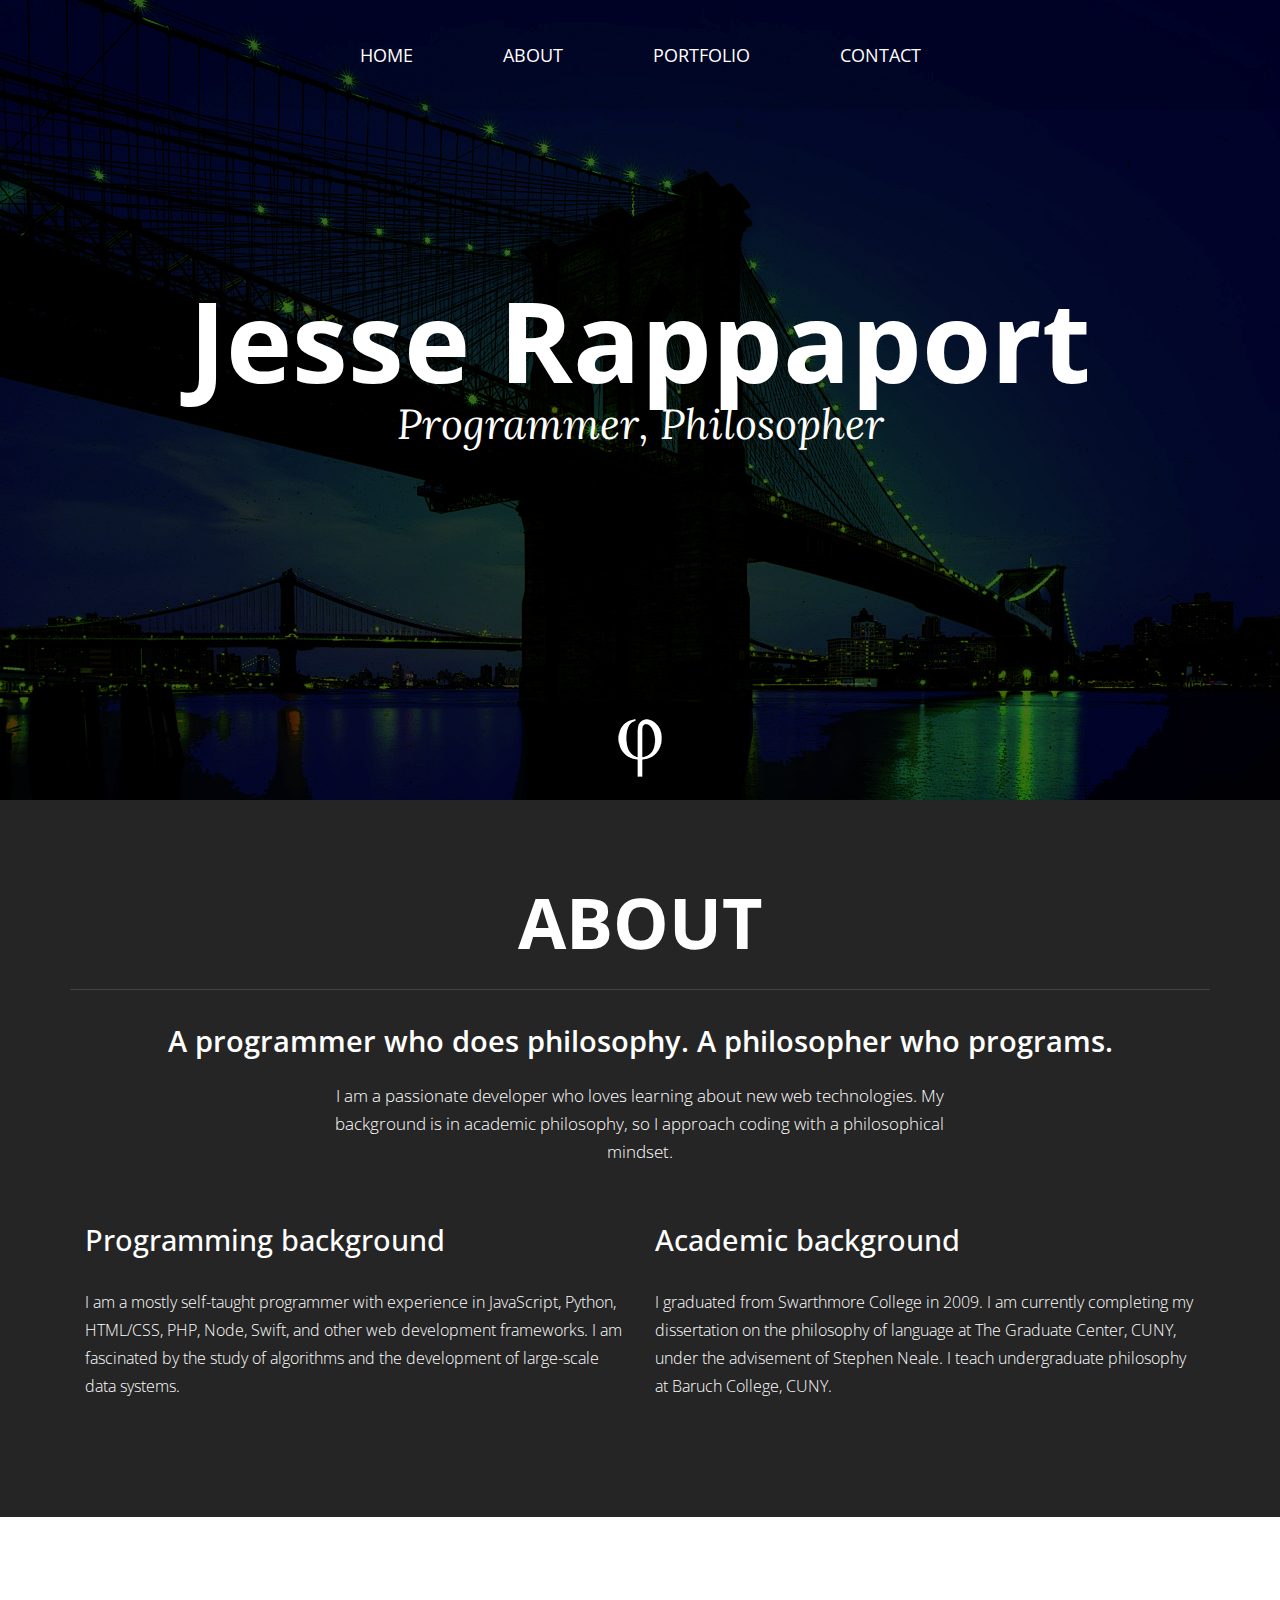
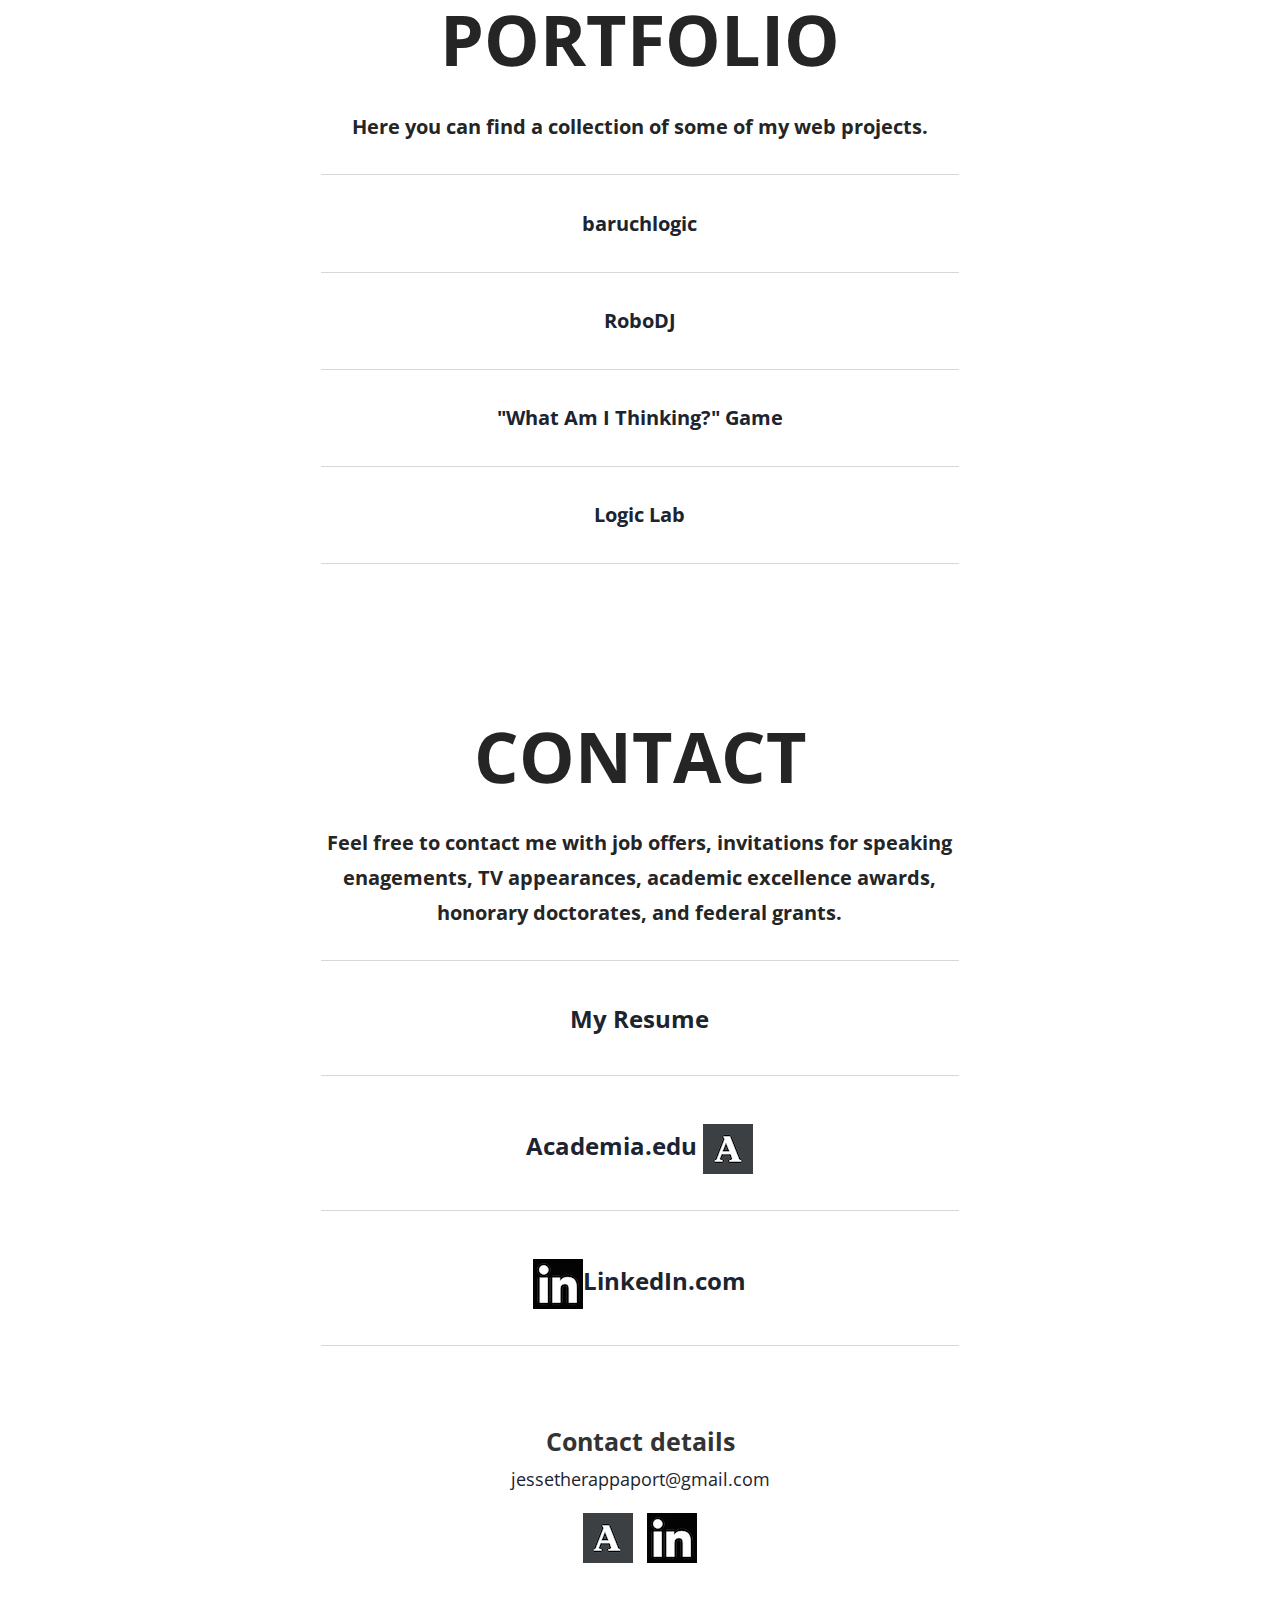
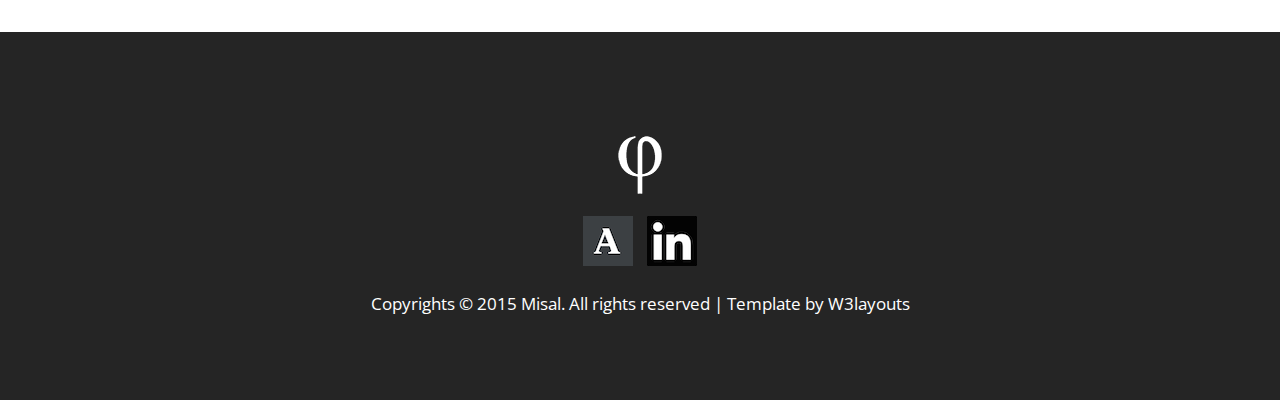
==== index.html @ 9967e6e1 "Update index.html" ====
<!--
Author: W3layouts
Author URL: http://w3layouts.com
License: Creative Commons Attribution 3.0 Unported
License URL: http://creativecommons.org/licenses/by/3.0/
-->
<!DOCTYPE html>
<html>
<head>
<title>Jesse Rappaport Home Page</title>
<link href="css/bootstrap.css" rel='stylesheet' type='text/css'/>
<link href="css/style.css" rel="stylesheet" type="text/css" media="all"/>
<meta name="viewport" content="width=device-width, initial-scale=1">
<meta http-equiv="Content-Type" content="text/html; charset=utf-8" />
<meta name="keywords" content="Misal Responsive web template, Bootstrap Web Templates, Flat Web Templates, Andriod Compatible web template, 
Smartphone Compatible web template, free webdesigns for Nokia, Samsung, LG, SonyErricsson, Motorola web design" />
<script type="application/x-javascript"> addEventListener("load", function() { setTimeout(hideURLbar, 0); }, false); function hideURLbar(){ window.scrollTo(0,1); } </script>
<link href='//fonts.googleapis.com/css?family=Open+Sans:300italic,400italic,600italic,700italic,800italic,700,300,600,800,400' rel='stylesheet' type='text/css'>
<link href='//fonts.googleapis.com/css?family=Lora:400italic' rel='stylesheet' type='text/css'>
<script src="js/jquery.min.js"></script>
 <script src="js/responsiveslides.min.js"></script>
 <script>
    $(function () {
      $("#slider").responsiveSlides({
      	auto: true,
      	speed: 500,
        namespace: "callbacks",
        pager: true,
      });
    });
  </script>
   <script>
    $(function () {
      $("#slider1").responsiveSlides({
      	auto: true,
      	speed: 500,
        namespace: "callbacks",
        pager: true,
      });
    });
  </script>
   <script>
    $(function () {
      $("#slider2").responsiveSlides({
      	auto: true,
      	speed: 500,
        namespace: "callbacks",
        pager: true,
      });
    });
  </script>
   <script>
    $(function () {
      $("#slider3").responsiveSlides({
      	auto: true,
      	speed: 500,
        namespace: "callbacks",
        pager: true,
      });
    });
  </script>
<!--start-smoth-scrolling-->
		<script type="text/javascript" src="js/move-top.js"></script>
		<script type="text/javascript" src="js/easing.js"></script>
		<script type="text/javascript">
			jQuery(document).ready(function($) {
				$(".scroll").click(function(event){		
					event.preventDefault();
					$('html,body').animate({scrollTop:$(this.hash).offset().top},900);
				});
			});
		</script>
<!--start-smoth-scrolling-->
</head>
<body>
<!--header-->
<div id="home" class="banner">
	<div class="top-menu">
		<span class="menu"> </span> 
			<nav class="cl-effect-1" id="cl-effect-1">
				 <ul>
					<li><a class="scroll" href="#banner-top">HOME</a></li>
					<li><a class="scroll" href="#about">ABOUT</a></li>
					<li><a class="scroll" href="#portfolio">PORTFOLIO</a></li>
					<li><a class="scroll" href="#contact">CONTACT</a></li>				 
				</ul>	
			</nav>			 
	</div>	
			 <!-- script-for-menu -->
		 <script>
				$("span.menu").click(function(){
					$(".top-menu ul").slideToggle("slow" , function(){
					});
				});
		 </script>
		 <!-- script-for-menu -->	
			<div id="banner-top" class="banner-top">		  		  
				<h1>Jesse Rappaport</h1>
				<h2>Programmer, Philosopher</h2>
				<div class="logo">
				<a href="index.html"><img src="images/phi.png" class="img-responsive" alt=""/></a>
				</div>	
			</div>
</div>
<!--/header-->
<!--about-->
<div id="about" class="about">
	<div class="container">
		<div class="about-info">
				<h3>ABOUT</h3>
				<h4>A programmer who does philosophy. A philosopher who programs.</h4>
				<p>I am a passionate developer who loves learning about new web technologies. 
					My background is in academic philosophy, so I approach coding with a philosophical mindset.</p>
		 </div>
		   <div class="about-grids">
		   	<div class="col-md-6 about-grid">
		   		<h4>Programming background</h4>
		   		<p>I am a mostly self-taught programmer with experience in JavaScript, Python, HTML/CSS, PHP, Node, Swift, and other web development frameworks. 
					I am fascinated by the study of algorithms and the development of large-scale data systems.</p>
		   	</div>
		   	<div class="col-md-6 about-grid">
		   		<h4>Academic background</h4>
		   		<p>I graduated from Swarthmore College in 2009. I am currently completing my dissertation on the philosophy of language at The Graduate Center, CUNY, under the advisement of Stephen Neale. I teach undergraduate philosophy at Baruch College, CUNY.</p>
		   	</div>
		   	<div class="clearfix"> </div>
		   </div>
	</div>
</div>
<!--/about-->
<!--portfolio-->
<div id="portfolio" class="portfolio">
	<div class="container">
		<div class="portfolio-info">
				<h3>PORTFOLIO</h3>
				<p>Here you can find a collection of some of my web projects.</p>
                <p><a href="https://logic.baruchsites.com" class="hvr-bounce-to-right" target="_blank">baruchlogic</a></p>
            <p><a href="https://gentle-bastion-34562.herokuapp.com/" class="hvr-bounce-to-right" target="_blank">RoboDJ</a></p>
	<p><a href="https://safe-reaches-47992.herokuapp.com/" class="hvr-bounce-to-right" target="_blank">"What Am I Thinking?" Game</a></p>
	<p><a href="http://jesserap.github.io/Logic-Lab/" class="hvr-bounce-to-right" target="_blank">Logic Lab</a></p>
		 </div>
    </div>
</div>

<!--portfolio-->

<!--contact-->
<div id="contact" class="contact">
	<div class="container">
		<div class="contact-info">
				<h3>CONTACT</h3>
				<p>Feel free to contact me with job offers, invitations for speaking enagements, TV appearances, academic excellence awards, honorary doctorates, and federal grants.</p>
            
			<p class='pDiff'><a href='https://drive.google.com/open?id=1E-niAw2EFbFM9xFDKS0A7CYAXPVO8iQE'>My Resume</a></p>
			<p class='pDiff'><a href='https://gc-cuny.academia.edu/JesseRappaport'>Academia.edu</a> <a href="https://gc-cuny.academia.edu/JesseRappaport"><img src="images/academia-icon2.png"></a></p>
            <p class='pDiff'><a href="https://gc-cuny.academia.edu/JesseRappaport"><img src="images/linked-in-logo.png"></a><a href='https://www.linkedin.com/in/jesserappaport'>LinkedIn.com</a></p>
		 </div>

		 <div class="contact-details">
		 	<h4>Contact details</h4>
		 	<a href="mailto:jessetherappaport@gmail.com">jessetherappaport@gmail.com</a>
             <div class="footer-icons">
            <a href="https://gc-cuny.academia.edu/JesseRappaport"><span class="you"> </span></a>
            <a href="https://www.linkedin.com/in/jesserappaport"><span class="beh"> </span></a>
        </div>
		 </div>

	</div>
</div>
<!--/contact-->
<!--footer-->
<div class="footer">
	<div class="container">
		<a href="#"><img src="images/phi.png" alt=""/></a>
        <div class="footer-icons">
            <a href="https://gc-cuny.academia.edu/JesseRappaport"><span class="you"> </span></a>
            <a href="https://www.linkedin.com/in/jesserappaport
"><span class="beh"> </span></a>
        </div>
			<p>Copyrights &copy; 2015 Misal. All rights reserved | Template by <a href="http://w3layouts.com/">W3layouts</a></p>
	</div>
			<script type="text/javascript">
									$(document).ready(function() {
										/*
										var defaults = {
								  			containerID: 'toTop', // fading element id
											containerHoverID: 'toTopHover', // fading element hover id
											scrollSpeed: 1200,
											easingType: 'linear' 
								 		};
										*/
										
										$().UItoTop({ easingType: 'easeOutQuart' });
										
									});
								</script>
		<a href="#home" id="toTop" class="scroll" style="display: block;"> <span id="toTopHover" style="opacity: 1;"> </span></a>
</div>
<!--/footer-->
</body>
</html>
---- css/style.css ----
/*--
	Author: W3layouts
	Author URL: http://w3layouts.com
	License: Creative Commons Attribution 3.0 Unported
	License URL: http://creativecommons.org/licenses/by/3.0/
--*/
body{
	margin:0;
	padding:0;
	background:#fff;
	font-family: 'Open Sans', sans-serif;
 }
body a{
	transition:0.5s all;
	-webkit-transition:0.5s all;
	-moz-transition:0.5s all;
	-o-transition:0.5s all;
	-ms-transition:0.5s all;
}
.pDiff{
    font-size: x-large !important;
    margin-top: -60px !important;
}
.contact-info2 h3 {
  text-align: center;
  font-size: 5em;
  font-weight: 700;
  color: #252525;
}
.contact-info2 p {
  text-align: center;
  font-size: 1.46em;
  color: #252525;
  font-weight: 700;
  width: 56%;
  margin: 0 auto 3em;
  padding: 1.5em 0 1.5em;
  line-height: 1.7em;
  border-bottom: 1px solid#D7D7D7;
}

h1,h2,h3,h4,h5,h6{
	margin:0;			   
}	
p{
	margin:0;
}
ul{
	margin:0;
	padding:0;
}
/*--header--*/
.banner{
	background:url(../images/Brooklyn-Bridge-Background.jpg) no-repeat;
	background-size:cover;
	min-height: 800px;
}
.banner-top {
  text-align: center;
  color:#fff;
}
.banner-top h1{
  font-size: 8em;
  font-weight: 700;
  padding-top: 1.5em;
}
.banner-top h2{
  font-size: 3em;
  font-weight: 100;
  font-family: 'Lora', serif;
  font-style: italic;
  margin-bottom: 6em;
}
.top-menu {
    text-align: center;
  padding: 3em 0;
    background: rgba(0, 0, 0, 0.11);
}
.top-menu ul {
  list-style: none;
  margin: 0;
  padding: 0;
}
.top-menu ul li {
	display:inline-block;
}
.top-menu ul li a {
  color: #fff;
  margin: 0 27px;
  font-size: 1.3em;
  text-decoration:none;
}
.logo a img {
  margin: 0 auto;
}
.cl-effect-1 a::before,
.cl-effect-1 a::after {
	display: inline-block;
	opacity: 0;
	-webkit-transition: -webkit-transform 0.3s, opacity 0.2s;
	-moz-transition: -moz-transform 0.3s, opacity 0.2s;
	transition: transform 0.3s, opacity 0.2s;
}

.cl-effect-1 a::before {
	margin-right: 10px;
	content: '[';
	-webkit-transform: translateX(20px);
	-moz-transform: translateX(20px);
	transform: translateX(20px);
	color: #b59a5a;
    font-weight: 900;
}

.cl-effect-1 a::after {
	margin-left: 10px;
	content: ']';
	-webkit-transform: translateX(-20px);
	-moz-transform: translateX(-20px);
	transform: translateX(-20px);
	color: #b59a5a;
    font-weight: 900;
}

.cl-effect-1 a:hover::before,
.cl-effect-1 a:hover::after,
.cl-effect-1 a:focus::before,
.cl-effect-1 a:focus::after {
	opacity: 1;
	-webkit-transform: translateX(0px);
	-moz-transform: translateX(0px);
	transform: translateX(0px);
}
/*--/header--*/
/*--about--*/
.about {
  background: #252525;
  padding: 6em 0;
}
.about-info h3 {
  text-align: center;
  font-size: 5em;
  font-weight: 700;
  border-bottom: 1px solid#444242;
  color: #fff;
  padding-bottom: .4em;
  margin-bottom: .5em;
}
.about-info h4 {
	text-align: center;
	  font-size: 2.1em;
	color:#fff;
	font-weight:600;
}
.about-info p {
  text-align: center;
    font-size: 1.18em;
  color: #fff;
  font-weight: 200;
  width: 56%;
  margin: 0 auto;
  padding: 1.5em 0 3.5em;
  line-height: 1.7em;
}
.about-grid h4{
	text-align:left;
	color:#fff;
	  font-size: 2.1em;
}
.about-grid p{
  text-align: left;
  color: #fff;
  font-size: 1.17em;
  font-weight: 200;
  line-height: 1.7em;
  padding: 2em 0;
}
/*--/about--*/
/*--portfolio--*/
.portfolio {
  padding: 6em 0;
}
.portfolio-info h3 {
  text-align: center;
  font-size: 5em;
  font-weight: 700;
  color: #252525;
}
.portfolio-info p {
  text-align: center;
  font-size: 1.46em;
  color: #252525;
  font-weight: 700;
  width: 56%;
  margin: 0 auto;
  padding: 1.5em 0 1.5em;
  line-height: 1.7em;
  border-bottom: 1px solid#D7D7D7;
}
/*--- Responsive Tabs ---*/
/******** SAP ************/
.statistics {
  background: #ffffff;
  min-height: 400px;
  width: 100%;
    margin: 6% auto 6% auto;
  position: relative;
}
.sap_tabs{
	clear:both;
	font-family: 'Roboto', sans-serif;
	  width: 100%;
  margin: 0 auto;
}
.top1{
	margin-top: 2%;
}
.resp-tabs-list {
	width: 100%;
	list-style: none;
	  padding: 2em 0;
}
ul.resp-tabs-list li {
   margin: 0 2.98em;
}
.resp-tab-item:first-child{
	border-left:none;
}
.resp-tab-item{
  color: #E7E7E7 ;
  font-size: 1.4em;
  font-weight: 900;
  cursor: pointer;
  padding: 12px 10px;
  display: inline-block;
  margin: 0;
  text-align: center;
  list-style: none;
  outline: none;
  -webkit-transition: all 0.3s ease-out;
  -moz-transition: all 0.3s ease-out;
  -ms-transition: all 0.3s ease-out;
  -o-transition: all 0.3s ease-out;
  transition: all 0.3s ease-out;
  text-transform: uppercase;
}
.resp-tab-item:hover {
	text-shadow: none;
	    color: #777;
}
.resp-tab-active{
  text-shadow: none;
  color: #000;
  font-size: 1.4em;
    font-weight: 900;
}
.resp-tabs-container {
	padding: 0px;
	clear: left;
}
h2.resp-accordion {
	cursor: pointer;
	padding: 5px;
	display: none;
}
.resp-tab-content {
	display: none;
}
.resp-content-active, .resp-accordion-active {
   display: block;
}
h2.resp-accordion {
	font-size:1em;
	margin: 0px;
	padding: 10px 15px;
	background:#00ae55;
	margin:10px 0;
	color:#fff;
}
h2.resp-accordion:hover{
	background:#11192c;
	text-shadow: none;
	color: #FFF;
}
@media only screen and (max-width:480px) {
.sap_tabs{
	padding-top:0;
}
.resp-tabs-container{
	padding: 8px 0px 0px 0px;
}
ul.resp-tabs-list {
  	display: none;
}
h2.resp-accordion {
  	display: block;
}
.resp-vtabs .resp-tab-content {
  	border: 1px solid #C1C1C1;
}
.resp-vtabs .resp-tabs-container {
	border: none;
	float: none;
	width: 100%;
	min-height: initial;
	clear: none;
}
.resp-accordion-closed {
	display: none !important;
}
}
ul.tab_list li {
	margin-bottom: 10px;
}
ul.tab_list li a:hover {
	color:#333;
}
/*--- Responsive Tabs ---*/
/*--- slider-css --*/
.slider {
	position: relative;
}
.slider1 {
	position: relative;
}
.rslides {
  position: relative;
  list-style: none;
  overflow: hidden;
  width: 100%;
  padding: 0;
  margin: 0;
  }
.rslides li {
  -webkit-backface-visibility: hidden;
  position: absolute;
  display: none;
  width: 100%;
  left: 0;
  top: 0;
  }
.rslides li:first-child {
  position: relative;
  display: block;
  float: left;
  }
.rslides img {
  display: block;
  height: auto;
  float: left;
  width:100%;
  border: 0;
}
.callbacks_tabs a:after {
  content: "\f111";
  font-size: 0;
  font-family: FontAwesome;
  visibility: visible;
  display: block;
  height: 8px;
  width: 8px;
  display: inline-block;
  border: 2px solid #000;
  border-radius: 50%;
}
.callbacks_here a:after{
	background:#000;
}
.callbacks_tabs a{
	visibility:hidden;
}
.callbacks_tabs li{
	display:inline-block;
}
ul.callbacks_tabs.callbacks1_tabs {
	position: absolute;
	bottom: -8%;
	z-index: 999;
	left: 41%;
}
ul.callbacks_tabs.callbacks2_tabs {
	position: absolute;
	bottom: -8%;
	z-index: 999;
	left: 41%;
}
ul.callbacks_tabs.callbacks3_tabs {
	position: absolute;
	bottom: -8%;
	z-index: 999;
	left: 41%;
}
ul.callbacks_tabs.callbacks4_tabs {
	position: absolute;
	bottom: -8%;
	z-index: 999;
	left: 41%;
}
/*---/slider-css --*/
/*--/portfolio--*/
/*--services--*/
.services {
  background: #252525;
  padding: 6em 0;
}
.services-info h3 {
  text-align: center;
  font-size: 5em;
  font-weight: 700;
  color: #fff;
}
.services-info p {
  text-align: center;
  font-size: 1.46em;
  color: #fff;
  font-weight: 600;
  width: 56%;
  margin: 0 auto;
  padding: 1.5em 0 1.5em;
  line-height: 1.7em;
  border-bottom: 1px solid#D7D7D7;
}
.services-info-bottom {
  padding: 5em 0 0;
}
.services-info-bottom h4 {
	text-align: center;
	  font-size: 2.1em;
	color:#fff;
	font-weight:600;
}
.services-info-bottom p {
  text-align: center;
    font-size: 1.18em;
  color: #fff;
  font-weight: 200;
  width: 62%;
  margin: 0 auto;
  padding: 1.5em 0 0em;
  line-height: 1.7em;
}
/*--pricing-tables--*/
.pricing-grids {
  width: 100%;
  margin: 8% auto 0;
}
.pricing-grid {
  float: right;
    transition: 0.5s all;
  -webkit-transition: 0.5s all;
  -moz-transition: 0.5s all;
  -o-transition: 0.5s all;
}
.price-head h3 {
	color: #404042;
	font-size: 3em;
	text-decoration: none;
	font-weight: 700;
}
a.popup-with-zoom-anim {
  padding: 0 12px;
  line-height: 2.2em;
}
 .pricing-grid3{
 	margin-right: 0;
 }
.pricing-grid:hover,.pricing-grid:hover,.pricing-grid:hover {
	transform: scale(1.05);
-webkit-transform: scale(1.05);
-moz-transform: scale(1.05);
-o-transform: scale(1.05);
-ms-transform: scale(1.05);
	z-index: 1;
	border: none;
}
.pricing-grid1:nth-child(3){
	margin-right:0;
}
.price-value.three {
	background: #d27ff1;
	border-bottom:1px solid#A24BC3;
}
.price-value ul,.pricing-grid1 ul,.pricing-grid2 ul,.pricing-grid3 ul{
	padding: 0;
}
.price-value ul li,.pricing-grid1,.pricing-grid2 ul li,.pricing-grid3 ul li {
	list-style: none;
}
.price-value ul li{
	list-style: none;
}
ul.count,.pricing-grid1 ul li a,ul.count,.pricing-grid2 ul li a,ul.count,.pricing-grid3 ul li a{
	font-size: 15px;
	display: block;
	text-decoration: none;
	font-weight: 400;
	  text-align: center;
	list-style: none;
	  margin-bottom: 3em;
}
ul.count li {
   padding: 4px 0;
  font-size: 1em;
  color: #fff;
}
.col-md-6.pricing-grid {
  width: 40%;
  margin: 0 48px;
}
.price-bg {
	background: #1f1f1f;
	padding: 1em 0 4em;
	border-radius: 5px;
  -webkit-border-radius: 5px;
  -moz-border-radius: 5px;
  -o-border-radius: 5px;
}
p.price-label-1 {
  color: #FFFFFF;
  text-align: center;
   font-size: 5.5em;
  font-weight: 700;
}
p.price-label-2 {
  color: #FFFFFF;
  text-align: center;
   font-size: 5.6em;
  font-weight: 700;
}
.price-bg p i {
  vertical-align: super;
}
li.tag-now-1 a {
  color: #fff;
}
li.tag-now-3 {
  background: #D27FF1;
   float: right;
  margin-top: 0px;
}
li.tag-now-3:hover {
	  background: #9227BA;
	      transition: 0.5s all;
  -webkit-transition: 0.5s all;
  -moz-transition: 0.5s all;
  -o-transition: 0.5s all;
}
li.tag-now-3 a {
  color: #fff;
    padding: 10px;
}
p.price-label-11 {
  text-align: center;
  color: #fff;
  font-size: 1.3em;
  padding-bottom: 1em;
}
p.price-label-22 {
  text-align: center;
  color: #fff;
  font-size: 1.3em;
  padding-bottom: 1em;
}
.price-button {
  text-align: center;
}
.hvr-shutter-in-vertical {
  display: inline-block;
  vertical-align: middle;
  -webkit-transform: translateZ(0);
  transform: translateZ(0);
  box-shadow: 0 0 1px rgba(0, 0, 0, 0);
  -webkit-backface-visibility: hidden;
  backface-visibility: hidden;
  -moz-osx-font-smoothing: grayscale;
  position: relative;
  background: #b59a5a;
  -webkit-transition-property: color;
  transition-property: color;
  -webkit-transition-duration: 0.3s;
  transition-duration: 0.3s;
  padding: 15px 40px;
  text-decoration: none;
   font-weight: 700;
   font-size: 1.4em;
}
.hvr-shutter-in-vertical:before {
  content: "";
  position: absolute;
  z-index: -1;
  top: 0;
  bottom: 0;
  left: 0;
  right: 0;
  background: #fff;
  -webkit-transform: scaleY(1);
  transform: scaleY(1);
  -webkit-transform-origin: 50%;
  transform-origin: 50%;
  -webkit-transition-property: transform;
  transition-property: transform;
  -webkit-transition-duration: 0.3s;
  transition-duration: 0.3s;
  -webkit-transition-timing-function: ease-out;
  transition-timing-function: ease-out;
    color: #1F1F1F;
  padding: 15px 40px;
  font-size: 1.4em;
  font-weight: 700;
  border-radius: 3px;
  -webkit-border-radius: 3px;
  -moz-border-radius: 3px;
  -o-border-radius: 3px;
  text-decoration:none;
  text-decoration: none;
}
.hvr-shutter-in-vertical:hover, .hvr-shutter-in-vertical:focus, .hvr-shutter-in-vertical:active {
  color: white;
  text-decoration: none;
}
.hvr-shutter-in-vertical:hover:before, .hvr-shutter-in-vertical:focus:before, .hvr-shutter-in-vertical:active:before {
  -webkit-transform: scaleY(0);
  transform: scaleY(0);
}
.pricing-data {
  padding: 4em 0;
}
.col-md-4.pricing-grid {
  width: 27%;
  margin: 0 2.5em;
}
.pricing-data h4 {
  text-align: center;
  font-size: 2.1em;
  color: #fff;
  font-weight: 600;
}
.pricing-data p {
  text-align: center;
  font-size: 1.18em;
  color: #fff;
  font-weight: 200;
  width: 62%;
  margin: 0 auto;
  padding: 1.5em 0 0em;
  line-height: 1.7em;
}
/*--/pricing-tables--*/
/*--/services--*/
/*--Contact--*/
.contact {
  padding: 5em 0 3em;
}
.contact-info h3 {
  text-align: center;
  font-size: 5em;
  font-weight: 700;
  color: #252525;
}
.contact-info p {
  text-align: center;
  font-size: 1.46em;
  color: #252525;
  font-weight: 700;
  width: 56%;
  margin: 0 auto 3em;
  padding: 1.5em 0 1.5em;
  line-height: 1.7em;
  border-bottom: 1px solid#D7D7D7;
}
.contact-form {
  background: #d9d9d9;
  border-radius: 4px;
  -webkit-border-radius: 4px;
  -moz-border-radius: 4px;
  -o-border-radius: 4px;
}
input[type="text"] {
  outline: none;
  border: none;
  background: none;
  width: 100%;
  padding: 2em 4em;
  border-bottom: 1px solid#C0C0C0;
  margin-bottom: 1em;
}
textarea {
  background: none;
  outline: none;
  resize: none;
  padding: 1.5em 4em;
  width: 100%;
  border: none;
  height: 380px;
}
.contact-details {
  text-align: center;
  margin-top: 5em;
}
.contact-details h4 {
  font-size: 1.8em;
  font-weight: 700;
  padding: 10px 0;
}
.contact-details p {
  font-size: 1.3em;
}
.contact-details a {
  font-size: 1.3em;
}
.contact-icons {
  text-align: center;
  padding: 1em 0;
}
.contact-icons a span {
	width: 36px;
	height: 36px;
	background: url('../images/contact-img.png') no-repeat 0px 0px;
	display: inline-block;
	margin: 0 5px;
}
.contact-icons a span.you {
	background-position:-1px 0px;
}
.contact-icons a span.you:hover{
	background-position: 0px -35px;
}
.contact-icons a span.beh {
	  background-position: -36px 0px;
}
.contact-icons a span.beh:hover{
	background-position: -35px -35px;
}
.contact-icons a span.tw{
	  background-position: -71px 0px;
}
.contact-icons a span.tw:hover{
	 background-position: -70px -35px;
}
/*--/Contact--*/
/*--footer--*/
.footer {
  background: #252525;
  text-align: center;
  padding: 6em 0;
}
.footer-icons {
  padding: 1.5em 0;
}
.footer-icons a span {
	width: 50px;
	height: 50px;
	background: url('../images/academia-icon2.png');
	display: inline-block;
	margin: 0 5px;
}
.footer-icons a span.you {
	background-position:-1px 0px;
}

.footer-icons a span.you:hover{
	/*background-position: 0px -35px;*/
    border: 1px solid yellow;
}

.footer-icons a span.beh {
	  background: url('../images/linked-in-logo.png');
}
.footer-icons a span.beh:hover{
	border: 1px solid yellow;
}
.footer-icons a span.tw{
	  background-position: -71px 0px;
}
.footer-icons a span.tw:hover{
	 background-position: -70px -35px;
}
.footer p {
	color:#fff;
	font-size:1.2em;
	font-weight:400;
}
.footer p a {
	color: #fff;
}
/*--/footer--*/
#toTop {
  display: none;
  text-decoration: none;
  position: fixed;
  bottom: 10px;
  right: 10px;
  overflow: hidden;
  width: 47px;
  height: 47px;
  border: none;
  text-indent: 100%;
  background: url(../images/top-arrow.png) no-repeat;
}
/*--responsive--*/
@media (max-width: 1024px){
	ul.resp-tabs-list li {
	  margin: 0 1.85em;
	}
	.col-md-6.pricing-grid {
	  margin: 0 45px;
	}
	.col-md-4.pricing-grid {
	  width: 33.33%;
	  margin: 0;
	}
	.contact-info p {
	  width: 61%;
	}
	.portfolio-info p {
	  width: 67%;
	}
	.portfolio-info p {
	  width: 67%;
	}
	.about-info p {
	  width: 66%;
	}
}
@media (max-width: 768px){
	span.menu:before {
		content: url(../images/nav-icon.png);
		cursor: pointer;	
		height:32px;
	}
	.top-menu {
		width: 11%;
		float: right;
		margin:0;
		background: none;
	}
	.top-menu  ul{
		display:none;
	}
	.top-menu  ul li {
		font-size: 12px;
		display:inline-block;
		width: 100%;
		  padding: 10px 0;
	}
	.top-menu ul li a {
		padding:3px;
		font-size: 13px;
		width: 100%;
		font-weight:600;
		display:block;
		margin: 0;
	}
	.top-menu ul li a:hover{
		color:#fff;
	}
	 span.menu{
		display:block;
		float:right;
		margin: 11px 16px 0 0;
	}
	.top-menu  ul{
		margin: 0;
		z-index: 999;
		position: absolute;
		width: 96%;
		text-align: center;
		top: 13%;
		left: 2%;
		background: rgba(81, 34, 44, 0.74);
	}
	.banner-top h1 {
		  font-size: 6em;
		  padding-top: 1.5em;
	}
	.banner-top h2 {
		  font-size: 2.3em;
		  margin-bottom: 1.8em;
	}
	.banner {
		  min-height: 400px;
	}
	.about {
		  padding: 3em 0;
	}
	.about-info h3 {
		  font-size: 4em;
	}
	.about-info h4 {
		  font-size: 1.8em;
	}
	.about-info p {
		  width: 100%;
		  font-size: 1.1em;
	}
	.about-grid h4 {
		  font-size: 1.8em;
	}
	.about-grid p {
		  font-size: 1.1em;
	}
	.portfolio {
	      padding: 3em 0;
	}
	.portfolio {
	     padding: 3em 0;
	}
	.portfolio-info p {
		  width: 100%;
		  font-size: 1.1em;
		  line-height: 1.7em;
		  font-weight: 400;
	}
	.resp-tab-active {
		  font-size: 1.2em;
	}
	.resp-tab-item {
	  	  font-size: 1.2em;
	}
	ul.resp-tabs-list li {
		  margin: 0 2.3em;
	}
	.services {
		  padding: 3em 0;
	}
	.services-info h3 {
		  font-size: 4em;
	}
	.services-info p {
		  font-size: 1.1em;
		  width: 100%;
	}
	.services-info-bottom {
		  padding: 3em 0 0;
	}
	.services-info-bottom p {
		  font-size: 1.1em;
		  font-weight: 400;
		  width: 100%;
	}
	.services-info p {
	 	 font-weight: 400;
	}
	.resp-tab-item:first-child {
	 	 margin: 0;
	}
	.resp-tab-item:nth-child(4) {
	 	 margin: 0;
	}
	.portfolio-info h3 {
		  font-size: 4em;
	}
	.statistics {
		  margin: 2% auto 4% auto;
	}
	.col-md-6.pricing-grid {
		  margin: 0 6px;
		  width: 48%;
	}
	.pricing-data p {
		  font-size: 1.1em;
		  width: 100%;
	}
	.services-info-bottom h4 {
		  font-size: 1.8em;
	}
	.pricing-data h4 {
		  font-size: 1.8em;
	}
	.contact {
		  padding: 3em 0 3em;
	}
	.contact-info p {
		  width: 100%;
		  font-size: 1.4em;
		  margin: 0 auto 2em;
		  padding: 1em 0 1em;
	}
	.contact-info h3 {
		  font-size: 4em;
	}
	.contact-details {
	 	 margin-top: 3em;
	}
	.contact-icons {
		  padding: 1em 0 0;
	}
	textarea {
		  height: 180px;
	}
	.footer {
	  padding: 3em 0;
	}
	.footer-icons {
		  padding: 1.5em 0 .8em;
	}
}
@media (max-width: 640px){
	.col-md-6.pricing-grid {
		  margin: 0 7px;
		  width: 47%;
	}
	.hvr-shutter-in-vertical {
		  padding: 14px 24px;
		  font-size: 1.2em;
	}
	p.price-label-2 {
		  font-size: 4em;
	}
	ul.count li {
		  font-size: .9em;
	}
	p.price-label-22 {
		  font-size: 1.1em;
	}
	p.price-label-1 {
	  color: #FFFFFF;
	  text-align: center;
	  font-size: 4em;
	}
	.resp-tab-item {
	  font-size: 1.1em;
	}
	.resp-tab-active {
	  font-size: 1.1em;
	}
	ul.resp-tabs-list li {
	  margin: 0 1.3em;
	}
	ul.callbacks_tabs.callbacks1_tabs {
		  left: 33%;
	}
}
@media (max-width: 480px){
	.banner-top h1 {
	  font-size: 4em;
	  padding-top: 2.5em;
	}
	.about {
	  padding: 2em 0;
	}
	.about-info h3 {
	  font-size: 3em;
	}
	.portfolio {
	  padding: 2em 0;
	}
	.portfolio-info h3 {
	  font-size: 3em;
	}
	ul.callbacks_tabs.callbacks4_tabs {
		  bottom: -13%;
		  left: 26%;
	}
	ul.callbacks_tabs.callbacks3_tabs {
		  bottom: -4%;
		  left: 28%;
	}
	ul.callbacks_tabs.callbacks1_tabs {
		  left: 26%;
		  bottom: -4%;
	}
	ul.callbacks_tabs.callbacks2_tabs {
		  bottom: -4%;
		  left: 30%;
	}
	.col-md-6.pricing-grid {
		  margin: 0 4px;
		  width: 48%;
		  padding: 0;
	}
	p.price-label-1 {
	  font-size: 3.7em;
	}
	.price-bg {
		  padding: 1em 0 2em;
	}
	.hvr-shutter-in-vertical {
		  padding: 8px 12px;
		  font-size: 1em;
	}
	.col-md-4.pricing-grid {
		  width: 32%;
		  margin: 0 2px;
		  padding: 0;
	}
	ul.count, .pricing-grid1 ul li a, ul.count, .pricing-grid2 ul li a, ul.count, .pricing-grid3 ul li a {
	  font-size: 13px;
	  margin-bottom: 1em;
	}
	.pricing-data {
	  padding: 2em 0;
	}
	.services-info h3 {
	  font-size: 3em;
	}
	.services {
	  padding: 2em 0;
	}
	.contact-info h3 {
	  font-size: 3em;
	}
	.contact {
	  padding: 2em 0 2em;
	}
	input[type="text"] {
	  padding: 1.5em 2em;
	  margin-bottom: .6em;
	}
	textarea {
	  height: 110px;
	  padding: 1.5em 2em;
	}
	.contact-details {
	  margin-top: 1em;
	}
	.footer {
	  padding: 2em 0;
	}
	.footer p {
	  font-size: 1em;
	}
}
@media (max-width: 320px){
	.top-menu {
	  padding: 0;
	}
	.banner-top h1 {
	  font-size: 2.5em;
	  padding-top: 1.5em;
	}
	.banner {
	  min-height: 200px;
	}
	.logo a img {
	  width: 15%;
	}
	.banner-top h2 {
	  font-size: 15px;
	  margin-bottom: 10px;
	  padding: 10px 0;
	}
	.top-menu ul {
		  top: 8%;
	}
	.top-menu ul li {
	  padding: 6px 0;
	}
	.about-info h3 {
	  font-size: 2em;
	}
	.about {
	  padding: 1em 0;
	}
	.about-info h4 {
	  font-size: 1.3em;
	}
	.about-info p {
	  font-size: .875em;
	  line-height: 1.5em;
	  padding: 10px 0 30px;
	}
	.about-grid h4 {
	  font-size: 1.24em;
	}
	.about-grid p {
	  font-size: .875em;
	  padding: 1em 0;
	}
	.portfolio-info h3 {
	  font-size: 2em;
	}
	.portfolio {
	  padding: 1em 0;
	}
	.portfolio-info p {
	  font-size: .875em;
	  padding: 10px 0;
	}
	.statistics {
	  margin: 2% auto 6% auto;
	  min-height: 0;
	}
	ul.callbacks_tabs.callbacks1_tabs {
	  left: 14%;
	  bottom: -7%;
	}
	ul.callbacks_tabs.callbacks4_tabs {
	  left: 14%;
	  bottom: -7%;
	}
	ul.callbacks_tabs.callbacks3_tabs {
	  left: 14%;
	  bottom: -7%;
	}
	ul.callbacks_tabs.callbacks2_tabs {
	  left: 14%;
	  bottom: -7%;
	}
	.services-info h3 {
 		 font-size: 2em;
	}
	.services-info p {
	  padding: 10px 0;
	  font-size: .875em;
	}
	.services-info-bottom {
	  padding: 1.5em 0 0;
	}
	.services-info-bottom h4 {
	  font-size: 1.3em;
	}
	.services-info-bottom p {
		  font-size: .875em;
		  padding: 10px 0;
	}
	.col-md-6.pricing-grid {
	  margin: 0;
	  width: 100%;
	  padding: 0;
	}
	.price-bg {
	  margin-bottom: 1em;
	}
	.pricing-data {
	  padding: 1em 0;
	}
	.pricing-data h4 {
	  font-size: 1.4em;
	}
	.pricing-data p {
	  font-size: .875em;
	  width: 100%;
	  padding: 10px 0;
	}
	.col-md-4.pricing-grid {
		  width: 100%;
		  margin: 0;
		  padding: 0;
	}
	.contact-info h3 {
	  font-size: 2em;
	}
	.contact {
	  padding: 1em 0 1em;
	}
	.contact-info p {
	  width: 100%;
	  font-size: .875em;
	  padding: 10px 0;
	}
	input[type="text"] {
	  padding: 16px 20px 13px;
	  margin-bottom: .6em;
	}
	textarea {
	  height: 100px;
	  padding: 13px 22px 0;
	}
	.contact-details h4 {
	  font-size: 1.4em;
	}
	.contact-details a {
	  font-size: 1em;
	}
	.contact-details a {
 		 font-size: 1em;
	}
	.footer a img {
	  width: 12%;
	}
	.footer {
	  padding: 1.2em 0;
	}
	.footer p {
	  font-size: .875em;
	  line-height: 1.7em;
	  padding-bottom: 1em;
	}
	.price-bg {
		background: #424141;
	}
}
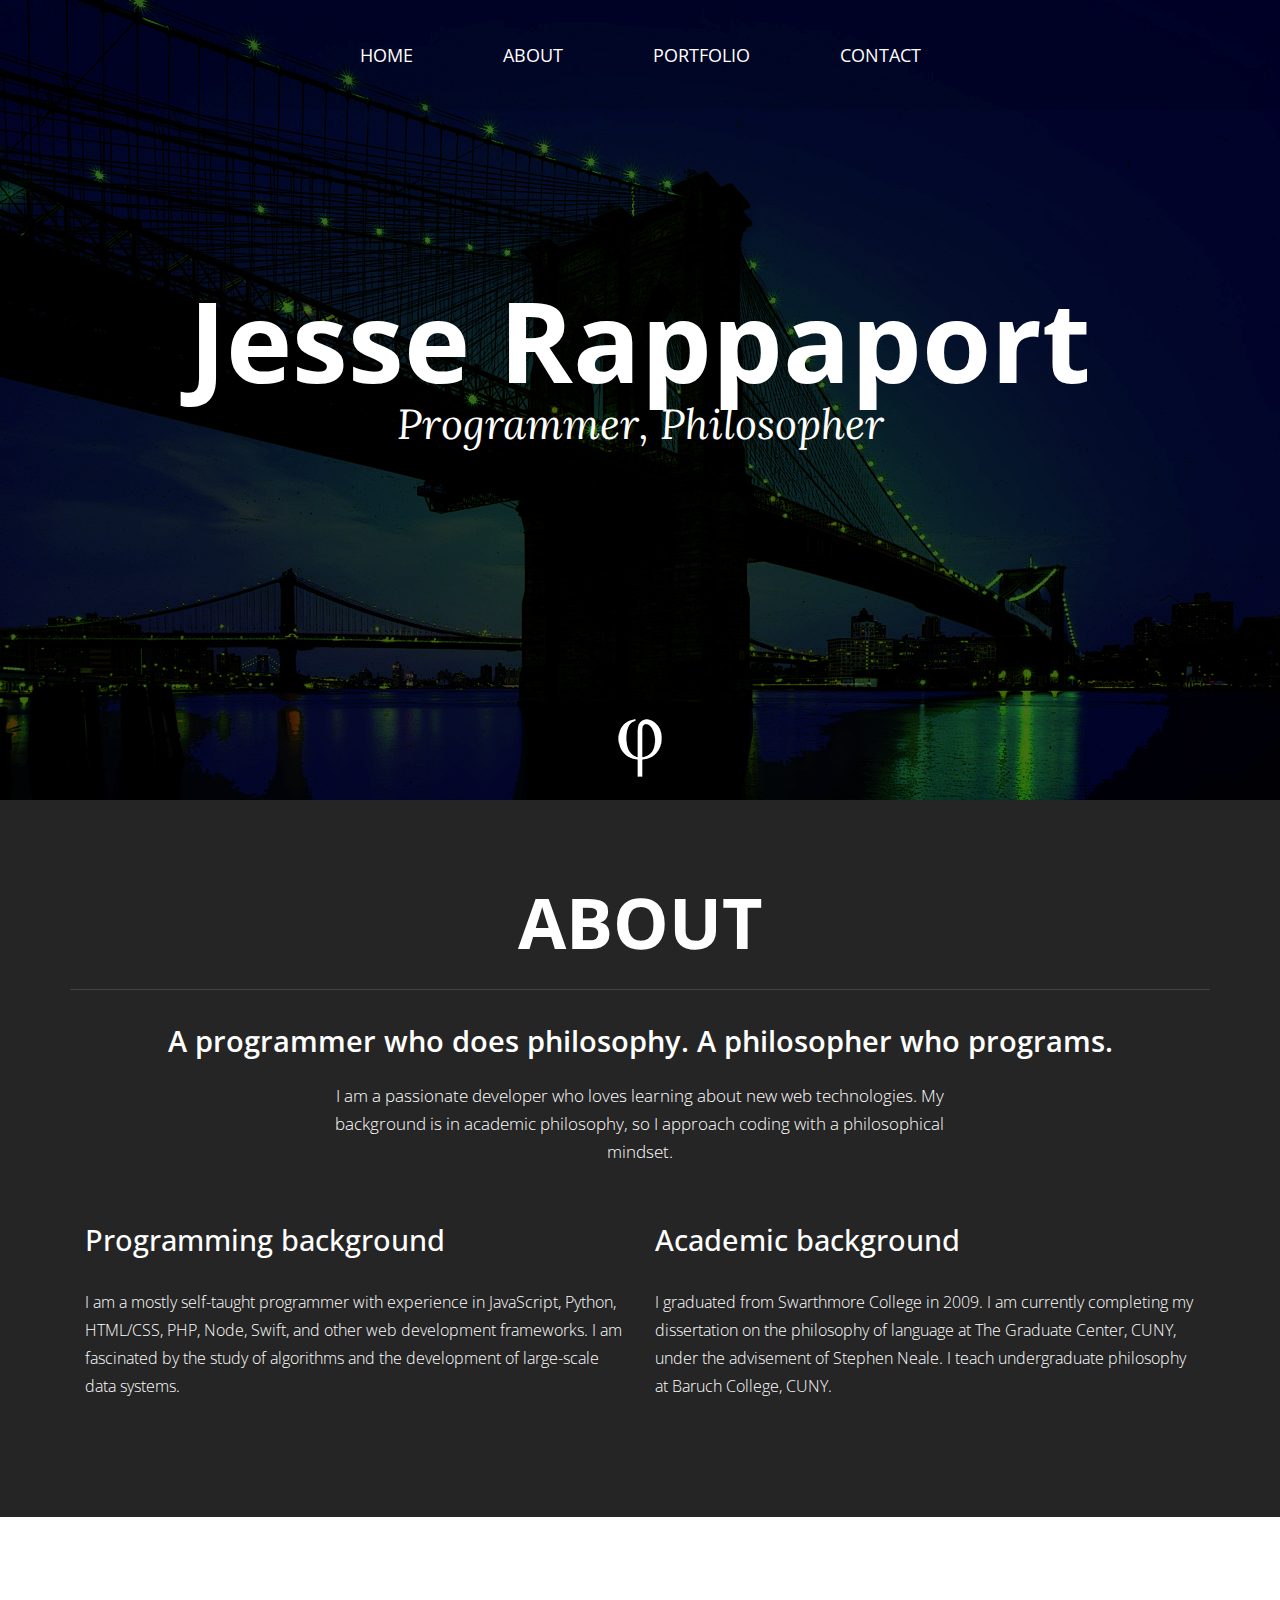
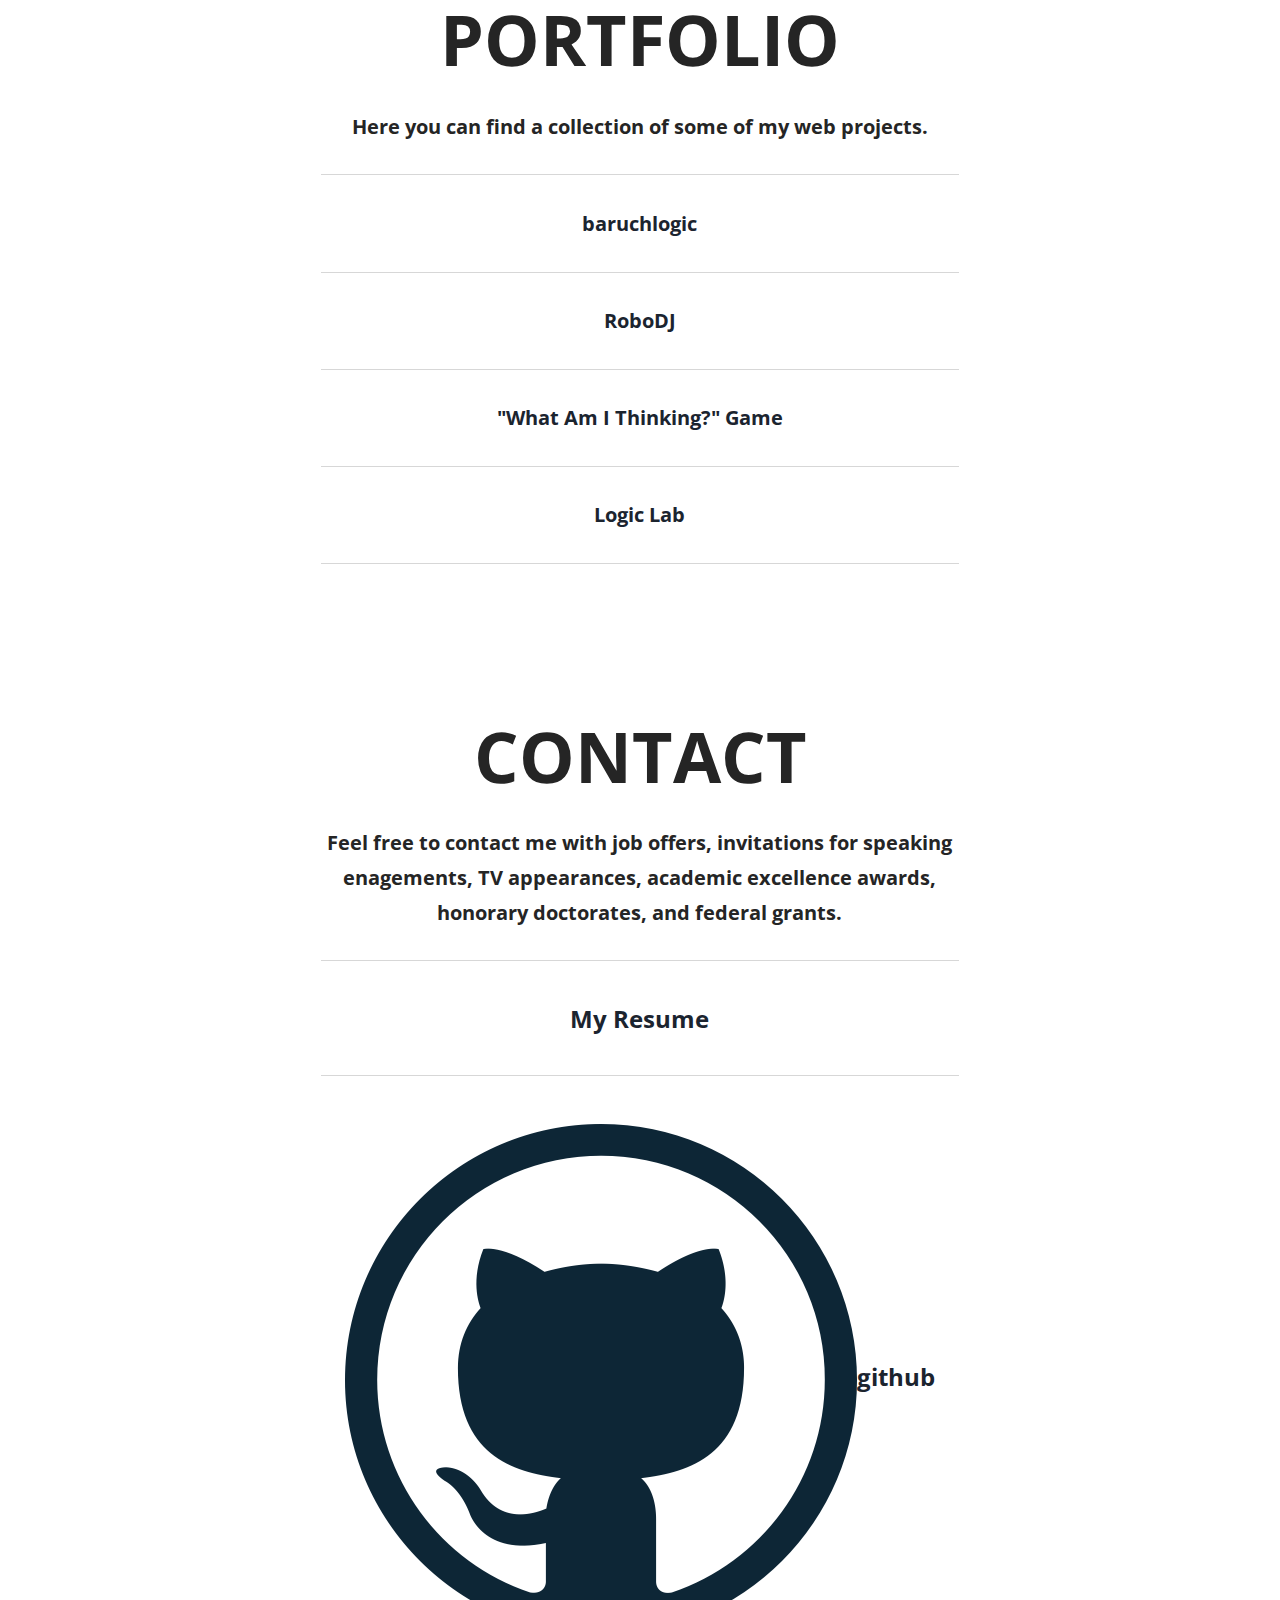
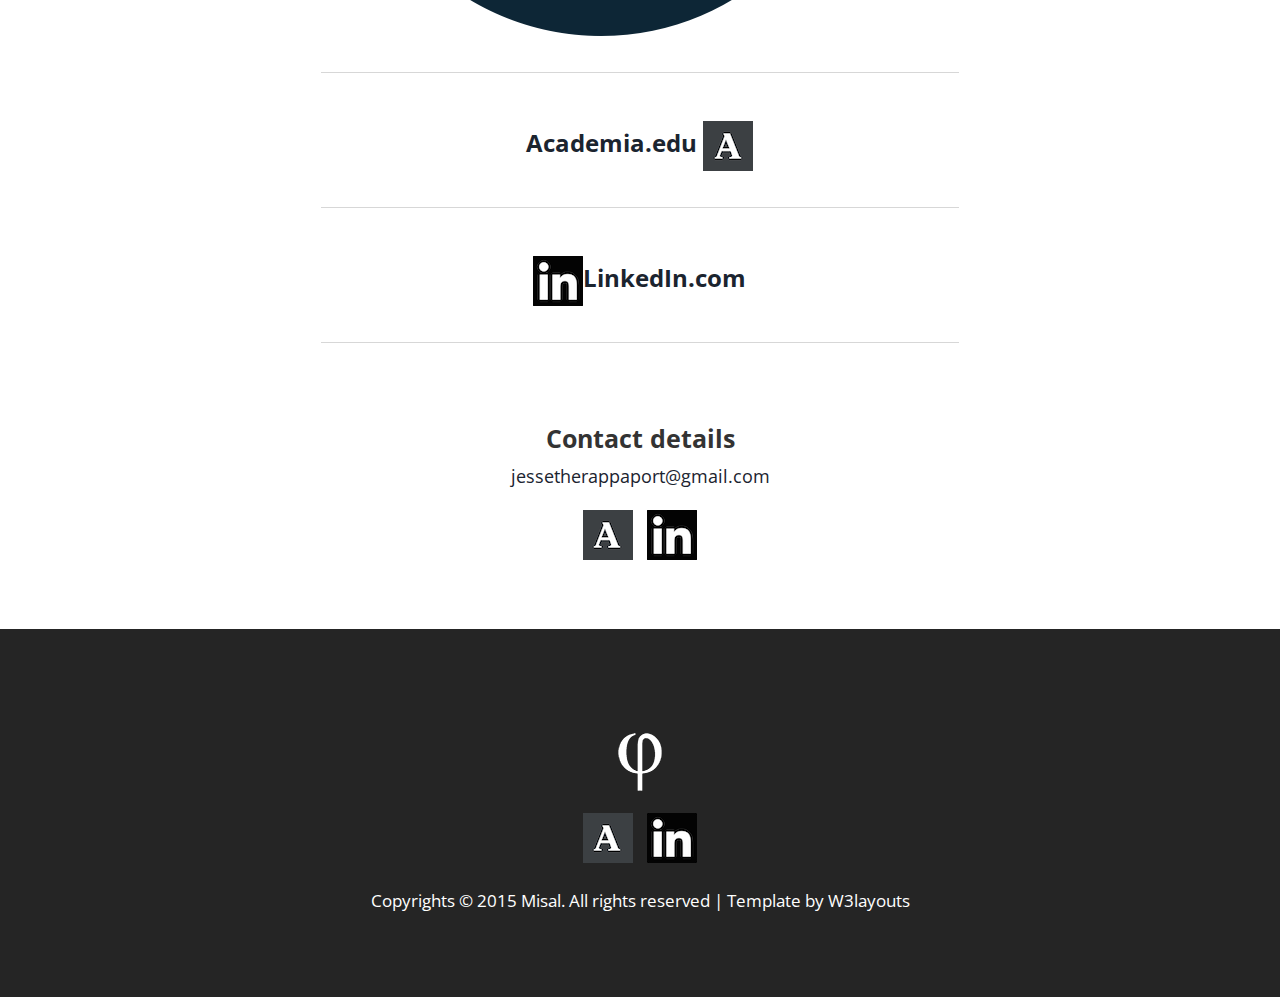
==== commit 355fb3fa: "Update index.html" ====
--- a/index.html
+++ b/index.html
@@ -151,6 +151,7 @@
 				<p>Feel free to contact me with job offers, invitations for speaking enagements, TV appearances, academic excellence awards, honorary doctorates, and federal grants.</p>
             
 			<p class='pDiff'><a href='https://drive.google.com/open?id=1E-niAw2EFbFM9xFDKS0A7CYAXPVO8iQE'>My Resume</a></p>
+			<p class='pDiff'><a href="https://github.com/JesseRap"><img src="images/github-logo.png"></a><a href='"https://github.com/JesseRap'>github</a></p>
 			<p class='pDiff'><a href='https://gc-cuny.academia.edu/JesseRappaport'>Academia.edu</a> <a href="https://gc-cuny.academia.edu/JesseRappaport"><img src="images/academia-icon2.png"></a></p>
             <p class='pDiff'><a href="https://gc-cuny.academia.edu/JesseRappaport"><img src="images/linked-in-logo.png"></a><a href='https://www.linkedin.com/in/jesserappaport'>LinkedIn.com</a></p>
 		 </div>
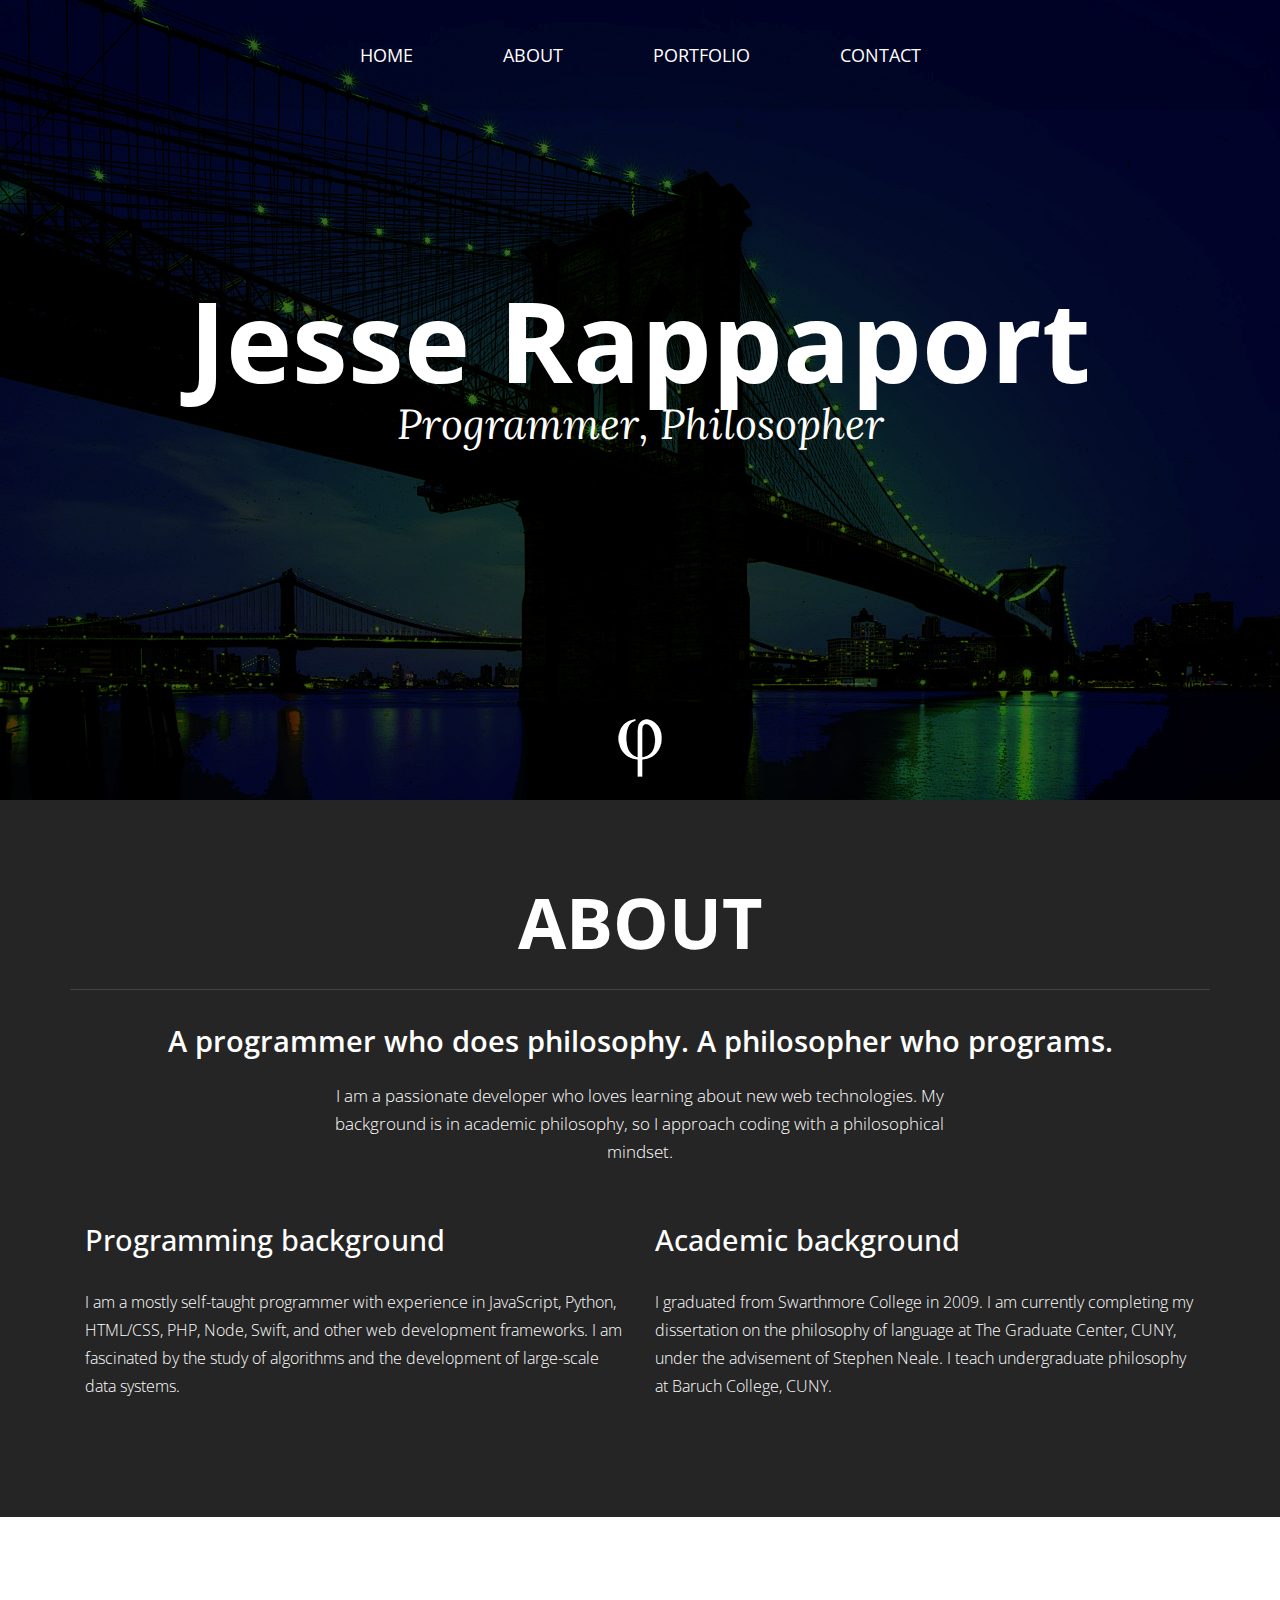
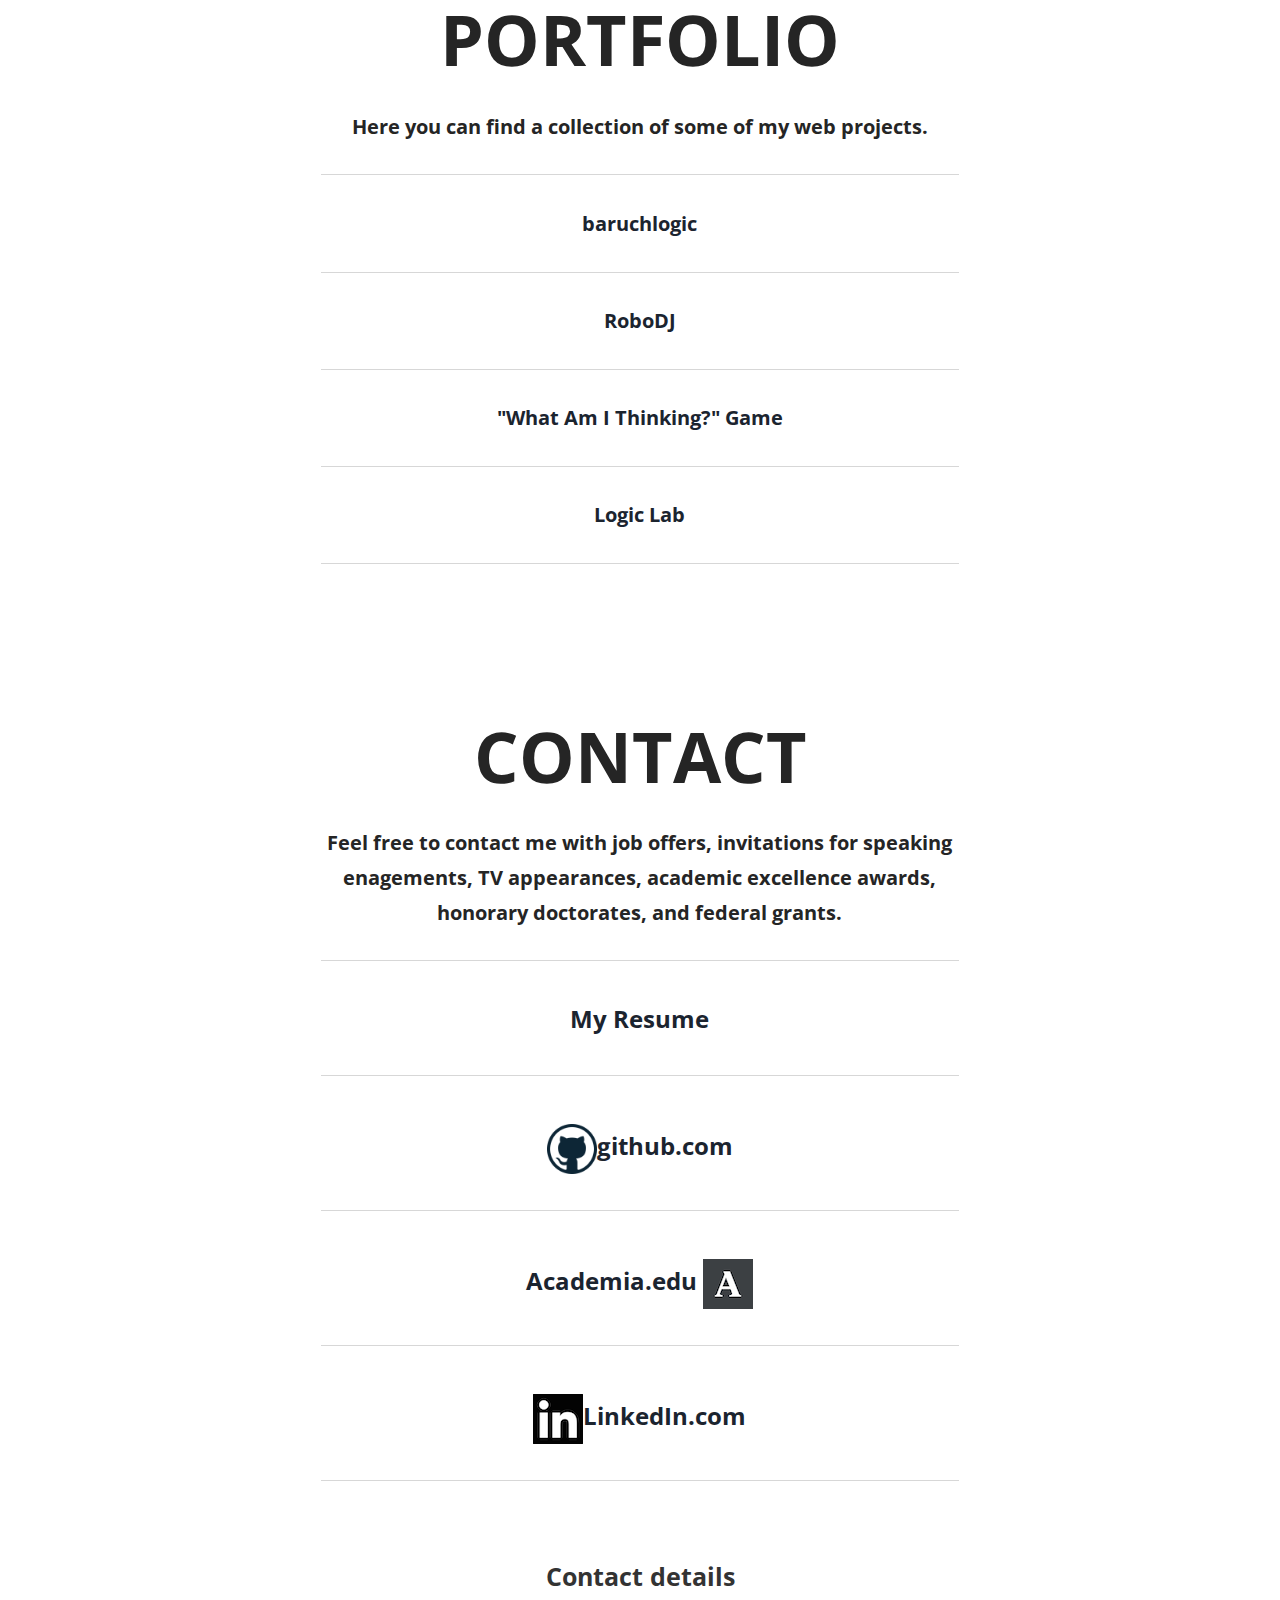
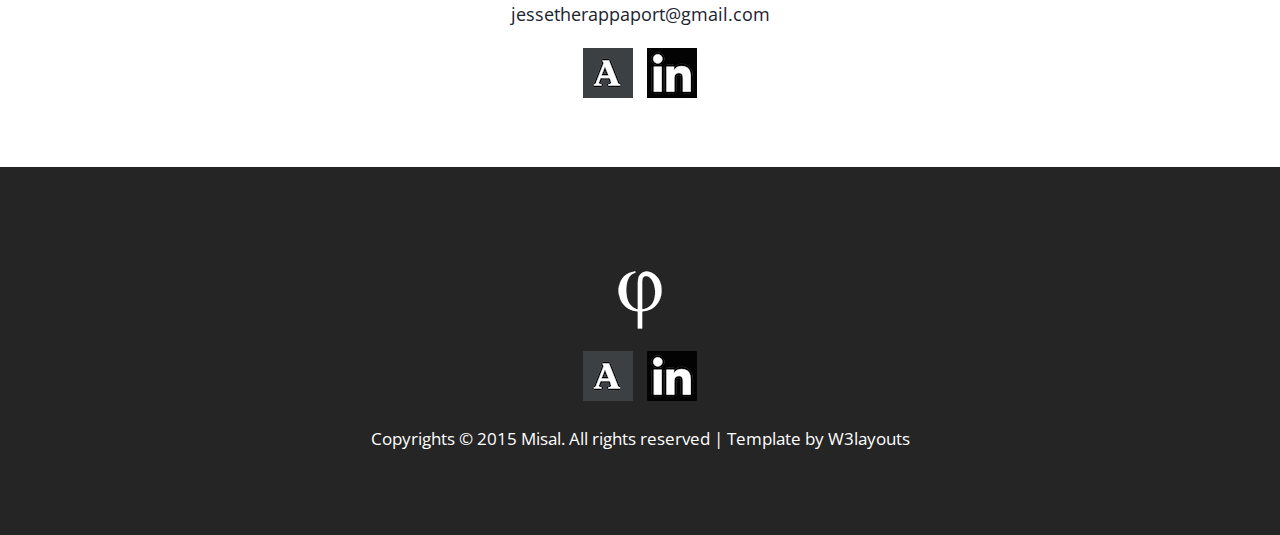
==== commit ac245cc9: "Update index.html" ====
--- a/index.html
+++ b/index.html
@@ -151,7 +151,7 @@
 				<p>Feel free to contact me with job offers, invitations for speaking enagements, TV appearances, academic excellence awards, honorary doctorates, and federal grants.</p>
             
 			<p class='pDiff'><a href='https://drive.google.com/open?id=1E-niAw2EFbFM9xFDKS0A7CYAXPVO8iQE'>My Resume</a></p>
-			<p class='pDiff'><a href="https://github.com/JesseRap"><img src="images/github-logo.png"></a><a href='"https://github.com/JesseRap'>github</a></p>
+			<p class='pDiff'><a href="https://github.com/JesseRap"><img class="github-logo" src="images/github-logo.png"></a><a href='"https://github.com/JesseRap'>github.com</a></p>
 			<p class='pDiff'><a href='https://gc-cuny.academia.edu/JesseRappaport'>Academia.edu</a> <a href="https://gc-cuny.academia.edu/JesseRappaport"><img src="images/academia-icon2.png"></a></p>
             <p class='pDiff'><a href="https://gc-cuny.academia.edu/JesseRappaport"><img src="images/linked-in-logo.png"></a><a href='https://www.linkedin.com/in/jesserappaport'>LinkedIn.com</a></p>
 		 </div>
--- a/css/style.css
+++ b/css/style.css
@@ -21,6 +21,12 @@
     font-size: x-large !important;
     margin-top: -60px !important;
 }
+
+.github-logo {
+	width: 50px;
+	height: 50px;
+}
+
 .contact-info2 h3 {
   text-align: center;
   font-size: 5em;
@@ -1280,4 +1286,4 @@
 	.price-bg {
 		background: #424141;
 	}
-}+}
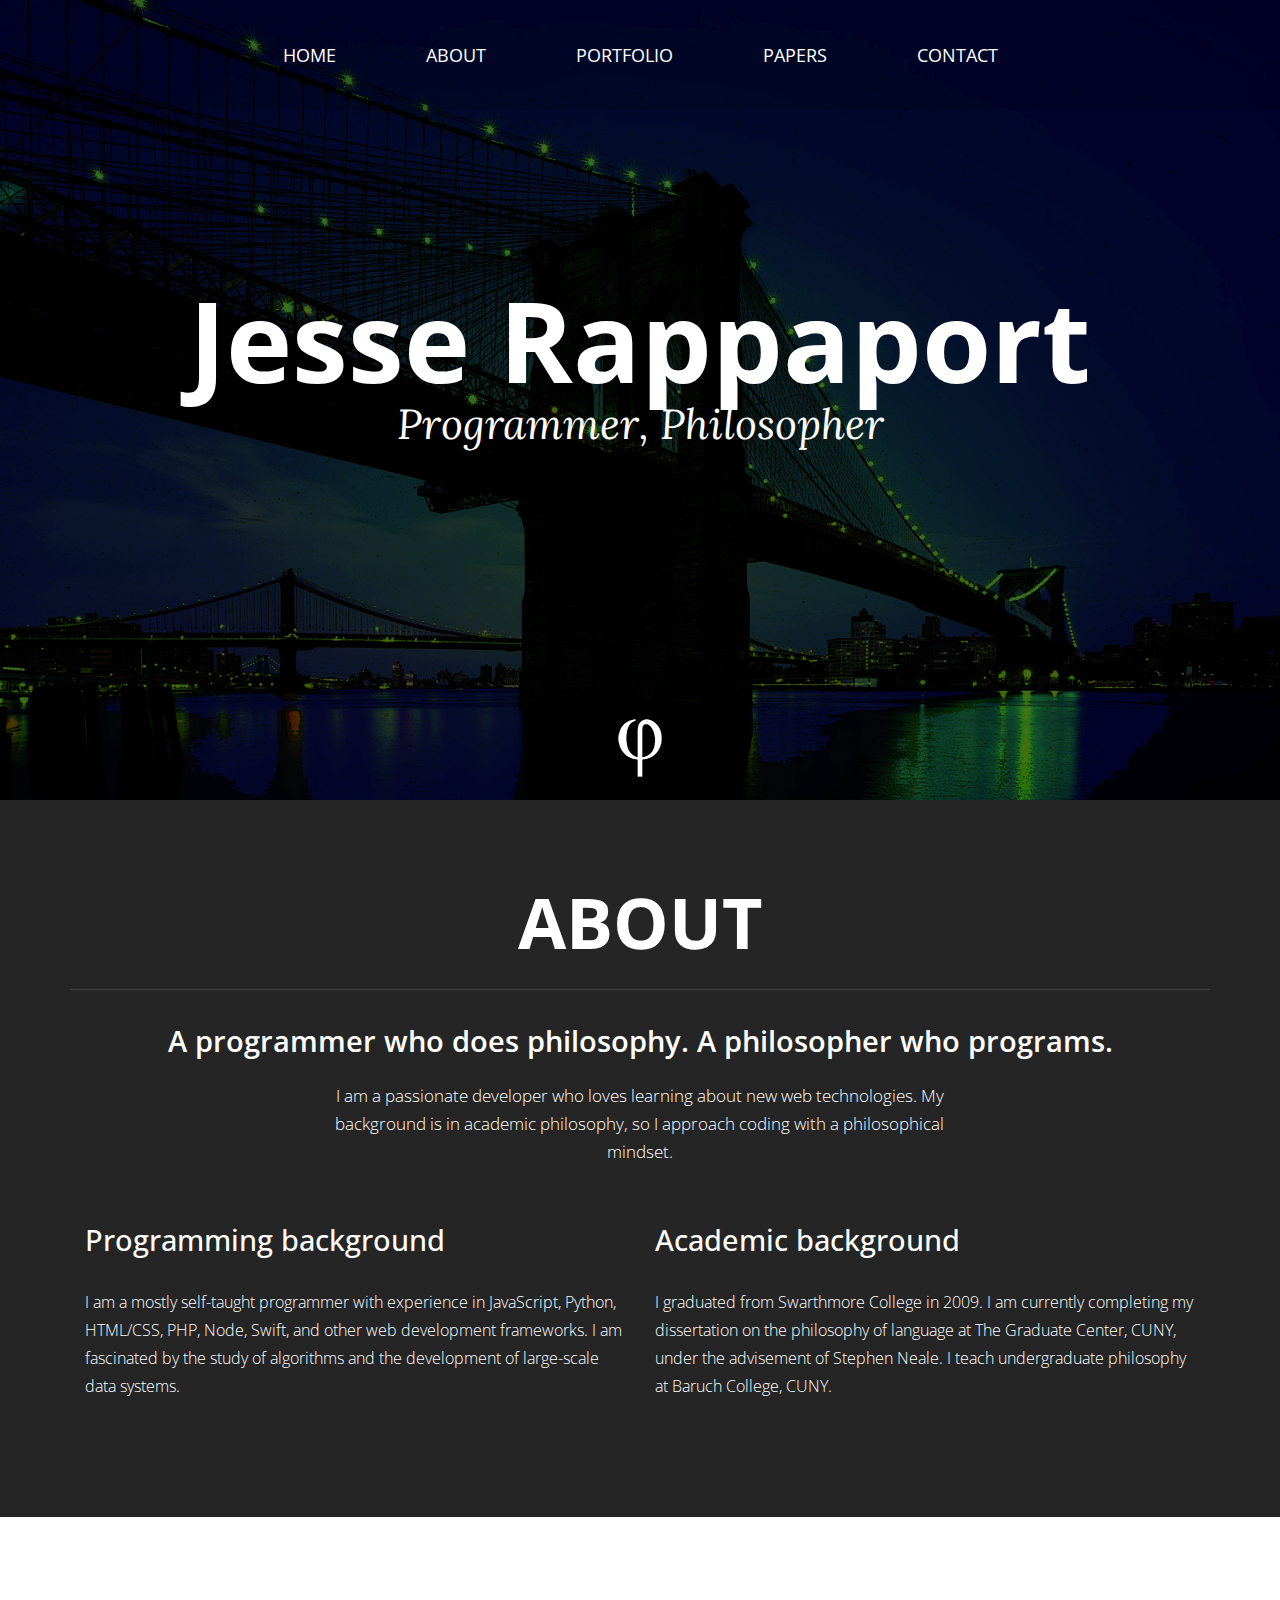
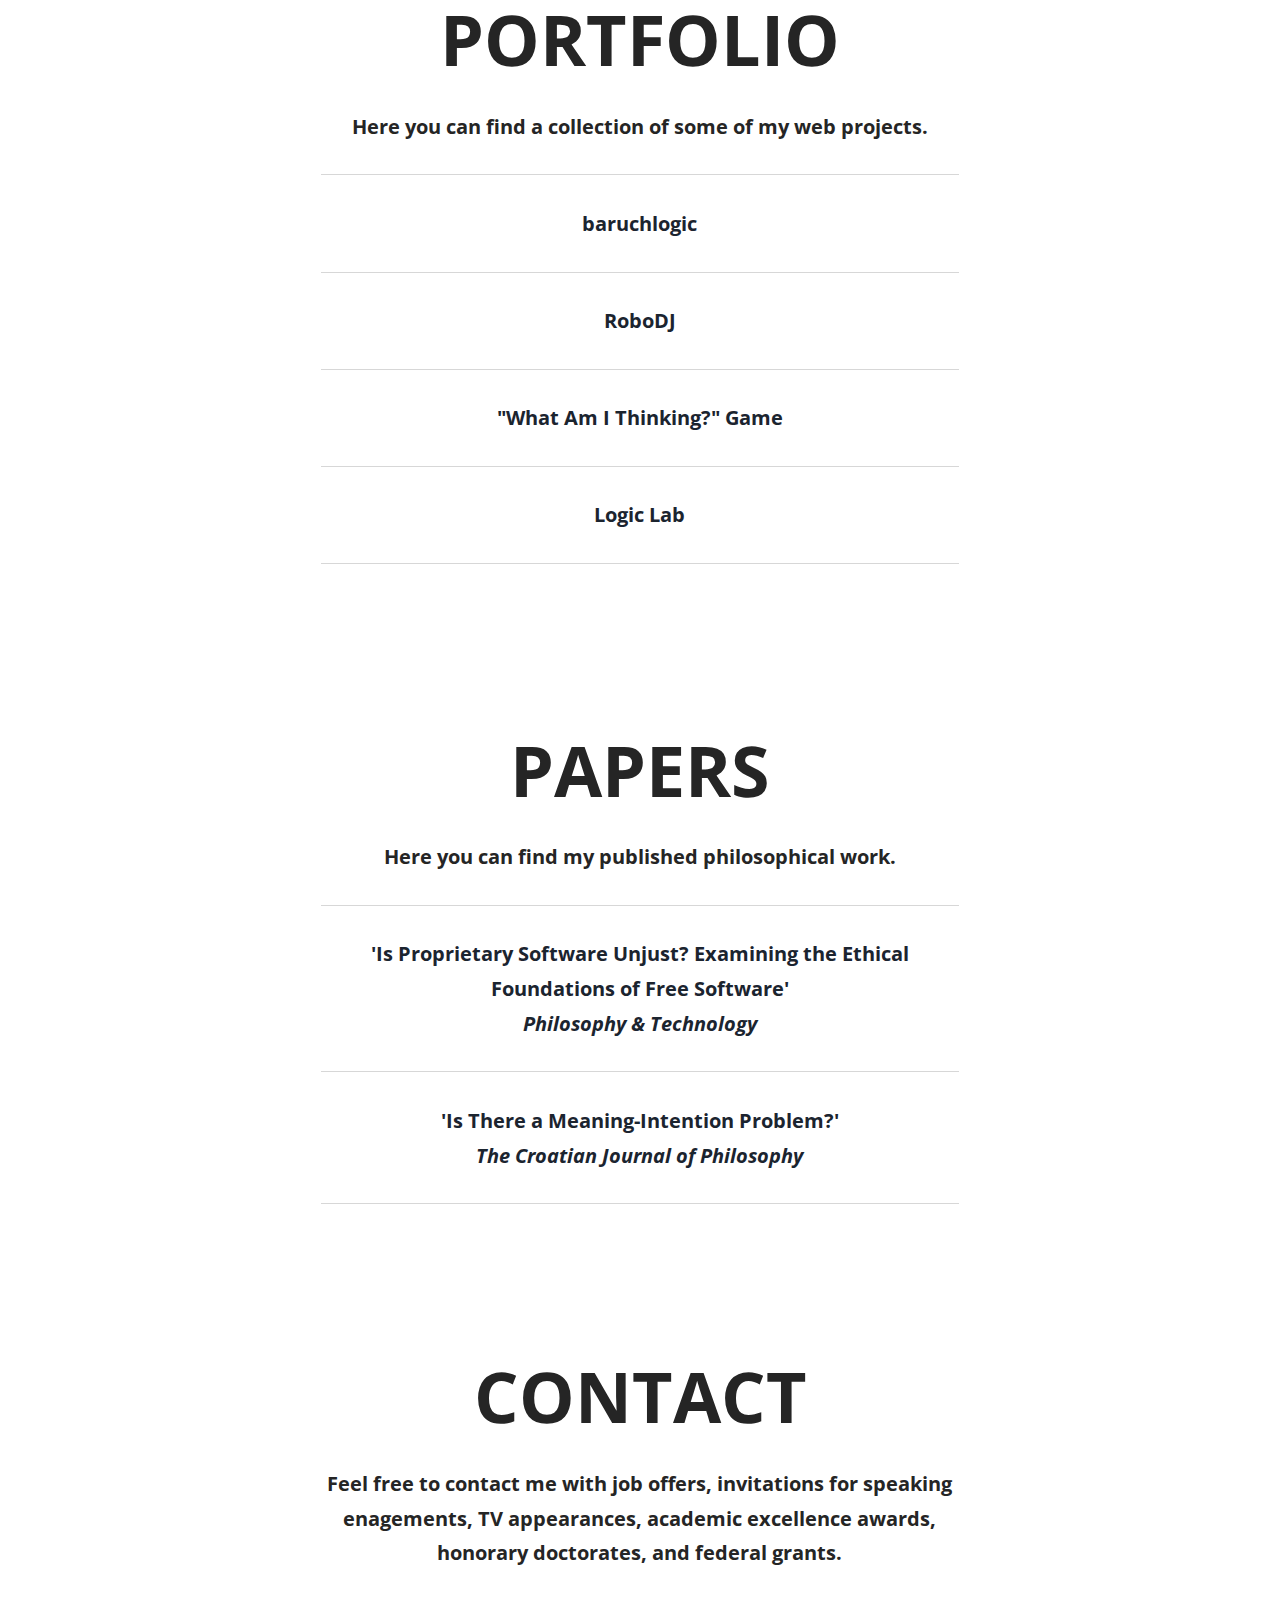
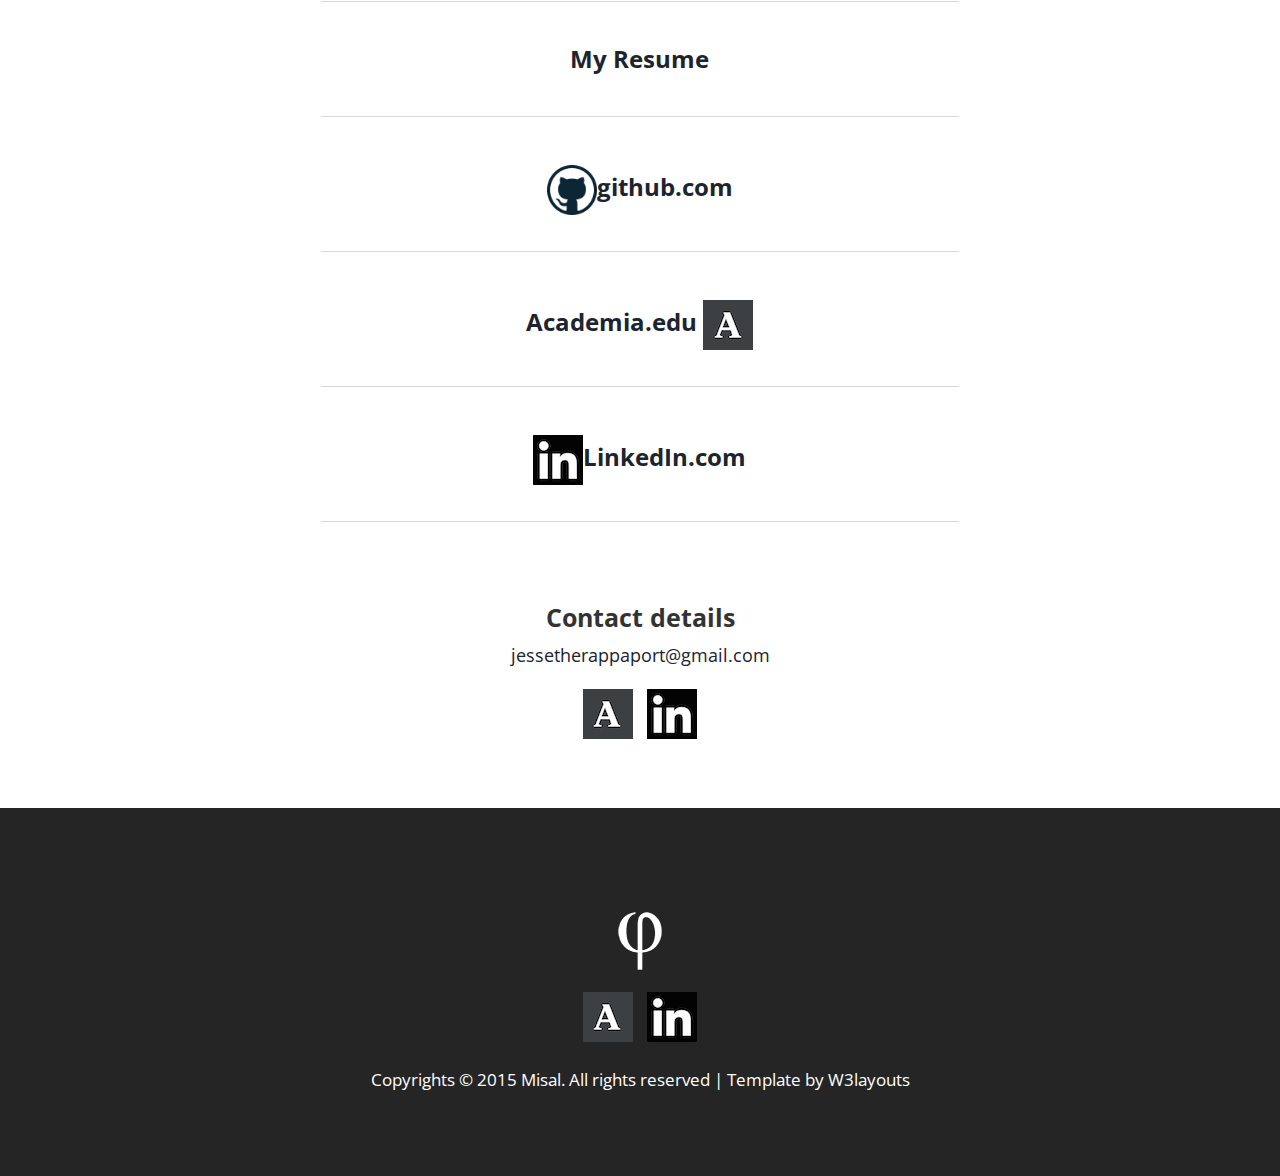
==== commit 9d117abd: "minor fixes; add section for academic papers" ====
--- a/index.html
+++ b/index.html
@@ -12,7 +12,7 @@
 <link href="css/style.css" rel="stylesheet" type="text/css" media="all"/>
 <meta name="viewport" content="width=device-width, initial-scale=1">
 <meta http-equiv="Content-Type" content="text/html; charset=utf-8" />
-<meta name="keywords" content="Misal Responsive web template, Bootstrap Web Templates, Flat Web Templates, Andriod Compatible web template, 
+<meta name="keywords" content="Misal Responsive web template, Bootstrap Web Templates, Flat Web Templates, Andriod Compatible web template,
 Smartphone Compatible web template, free webdesigns for Nokia, Samsung, LG, SonyErricsson, Motorola web design" />
 <script type="application/x-javascript"> addEventListener("load", function() { setTimeout(hideURLbar, 0); }, false); function hideURLbar(){ window.scrollTo(0,1); } </script>
 <link href='//fonts.googleapis.com/css?family=Open+Sans:300italic,400italic,600italic,700italic,800italic,700,300,600,800,400' rel='stylesheet' type='text/css'>
@@ -64,7 +64,7 @@
 		<script type="text/javascript" src="js/easing.js"></script>
 		<script type="text/javascript">
 			jQuery(document).ready(function($) {
-				$(".scroll").click(function(event){		
+				$(".scroll").click(function(event){
 					event.preventDefault();
 					$('html,body').animate({scrollTop:$(this.hash).offset().top},900);
 				});
@@ -76,16 +76,17 @@
 <!--header-->
 <div id="home" class="banner">
 	<div class="top-menu">
-		<span class="menu"> </span> 
+		<span class="menu"> </span>
 			<nav class="cl-effect-1" id="cl-effect-1">
 				 <ul>
 					<li><a class="scroll" href="#banner-top">HOME</a></li>
 					<li><a class="scroll" href="#about">ABOUT</a></li>
 					<li><a class="scroll" href="#portfolio">PORTFOLIO</a></li>
-					<li><a class="scroll" href="#contact">CONTACT</a></li>				 
-				</ul>	
-			</nav>			 
-	</div>	
+					<li><a class="scroll" href="#papers">PAPERS</a></li>
+					<li><a class="scroll" href="#contact">CONTACT</a></li>
+				</ul>
+			</nav>
+	</div>
 			 <!-- script-for-menu -->
 		 <script>
 				$("span.menu").click(function(){
@@ -93,13 +94,13 @@
 					});
 				});
 		 </script>
-		 <!-- script-for-menu -->	
-			<div id="banner-top" class="banner-top">		  		  
+		 <!-- script-for-menu -->
+			<div id="banner-top" class="banner-top">
 				<h1>Jesse Rappaport</h1>
 				<h2>Programmer, Philosopher</h2>
 				<div class="logo">
 				<a href="index.html"><img src="images/phi.png" class="img-responsive" alt=""/></a>
-				</div>	
+				</div>
 			</div>
 </div>
 <!--/header-->
@@ -109,13 +110,13 @@
 		<div class="about-info">
 				<h3>ABOUT</h3>
 				<h4>A programmer who does philosophy. A philosopher who programs.</h4>
-				<p>I am a passionate developer who loves learning about new web technologies. 
+				<p>I am a passionate developer who loves learning about new web technologies.
 					My background is in academic philosophy, so I approach coding with a philosophical mindset.</p>
 		 </div>
 		   <div class="about-grids">
 		   	<div class="col-md-6 about-grid">
 		   		<h4>Programming background</h4>
-		   		<p>I am a mostly self-taught programmer with experience in JavaScript, Python, HTML/CSS, PHP, Node, Swift, and other web development frameworks. 
+		   		<p>I am a mostly self-taught programmer with experience in JavaScript, Python, HTML/CSS, PHP, Node, Swift, and other web development frameworks.
 					I am fascinated by the study of algorithms and the development of large-scale data systems.</p>
 		   	</div>
 		   	<div class="col-md-6 about-grid">
@@ -135,13 +136,31 @@
 				<p>Here you can find a collection of some of my web projects.</p>
                 <p><a href="https://logic.baruchsites.com" class="hvr-bounce-to-right" target="_blank">baruchlogic</a></p>
             <p><a href="https://gentle-bastion-34562.herokuapp.com/" class="hvr-bounce-to-right" target="_blank">RoboDJ</a></p>
-	<p><a href="https://safe-reaches-47992.herokuapp.com/" class="hvr-bounce-to-right" target="_blank">"What Am I Thinking?" Game</a></p>
+	<p><a href="https://www.what-am-i-thinking.com" class="hvr-bounce-to-right" target="_blank">"What Am I Thinking?" Game</a></p>
 	<p><a href="http://jesserap.github.io/Logic-Lab/" class="hvr-bounce-to-right" target="_blank">Logic Lab</a></p>
 		 </div>
     </div>
 </div>
 
 <!--portfolio-->
+
+
+<div id="papers" class="portfolio">
+	<div class="container">
+		<div class="portfolio-info">
+				<h3>PAPERS</h3>
+				<p>Here you can find my published philosophical work.</p>
+
+            <p><a href="https://link.springer.com/article/10.1007%2Fs13347-017-0294-y" class="hvr-bounce-to-right" target="_blank">'Is Proprietary Software Unjust? Examining the Ethical Foundations of Free Software'<br/>
+              <i>Philosophy & Technology</i></a></p>
+
+            <p><a href="https://www.pdcnet.org/pdc/bvdb.nsf/purchase?openform&fp=croatjphil&id=croatjphil_2017_0017_0003_0383_0397" class="hvr-bounce-to-right" target="_blank">'Is There a Meaning-Intention Problem?' <br/>
+              <i>The Croatian Journal of Philosophy</i></a></p>
+
+		 </div>
+    </div>
+</div>
+
 
 <!--contact-->
 <div id="contact" class="contact">
@@ -149,9 +168,9 @@
 		<div class="contact-info">
 				<h3>CONTACT</h3>
 				<p>Feel free to contact me with job offers, invitations for speaking enagements, TV appearances, academic excellence awards, honorary doctorates, and federal grants.</p>
-            
+
 			<p class='pDiff'><a href='https://drive.google.com/open?id=1E-niAw2EFbFM9xFDKS0A7CYAXPVO8iQE'>My Resume</a></p>
-			<p class='pDiff'><a href="https://github.com/JesseRap"><img class="github-logo" src="images/github-logo.png"></a><a href='"https://github.com/JesseRap'>github.com</a></p>
+			<p class='pDiff'><a href="https://github.com/JesseRap"><img class="github-logo" src="images/github-logo.png"></a><a href='https://github.com/JesseRap'>github.com</a></p>
 			<p class='pDiff'><a href='https://gc-cuny.academia.edu/JesseRappaport'>Academia.edu</a> <a href="https://gc-cuny.academia.edu/JesseRappaport"><img src="images/academia-icon2.png"></a></p>
             <p class='pDiff'><a href="https://gc-cuny.academia.edu/JesseRappaport"><img src="images/linked-in-logo.png"></a><a href='https://www.linkedin.com/in/jesserappaport'>LinkedIn.com</a></p>
 		 </div>
@@ -186,12 +205,12 @@
 								  			containerID: 'toTop', // fading element id
 											containerHoverID: 'toTopHover', // fading element hover id
 											scrollSpeed: 1200,
-											easingType: 'linear' 
+											easingType: 'linear'
 								 		};
 										*/
-										
+
 										$().UItoTop({ easingType: 'easeOutQuart' });
-										
+
 									});
 								</script>
 		<a href="#home" id="toTop" class="scroll" style="display: block;"> <span id="toTopHover" style="opacity: 1;"> </span></a>
--- a/css/style.css
+++ b/css/style.css
@@ -46,8 +46,8 @@
 }
 
 h1,h2,h3,h4,h5,h6{
-	margin:0;			   
-}	
+	margin:0;
+}
 p{
 	margin:0;
 }
@@ -828,10 +828,10 @@
 	  width: 66%;
 	}
 }
-@media (max-width: 768px){
+@media (max-width: 827px){
 	span.menu:before {
 		content: url(../images/nav-icon.png);
-		cursor: pointer;	
+		cursor: pointer;
 		height:32px;
 	}
 	.top-menu {
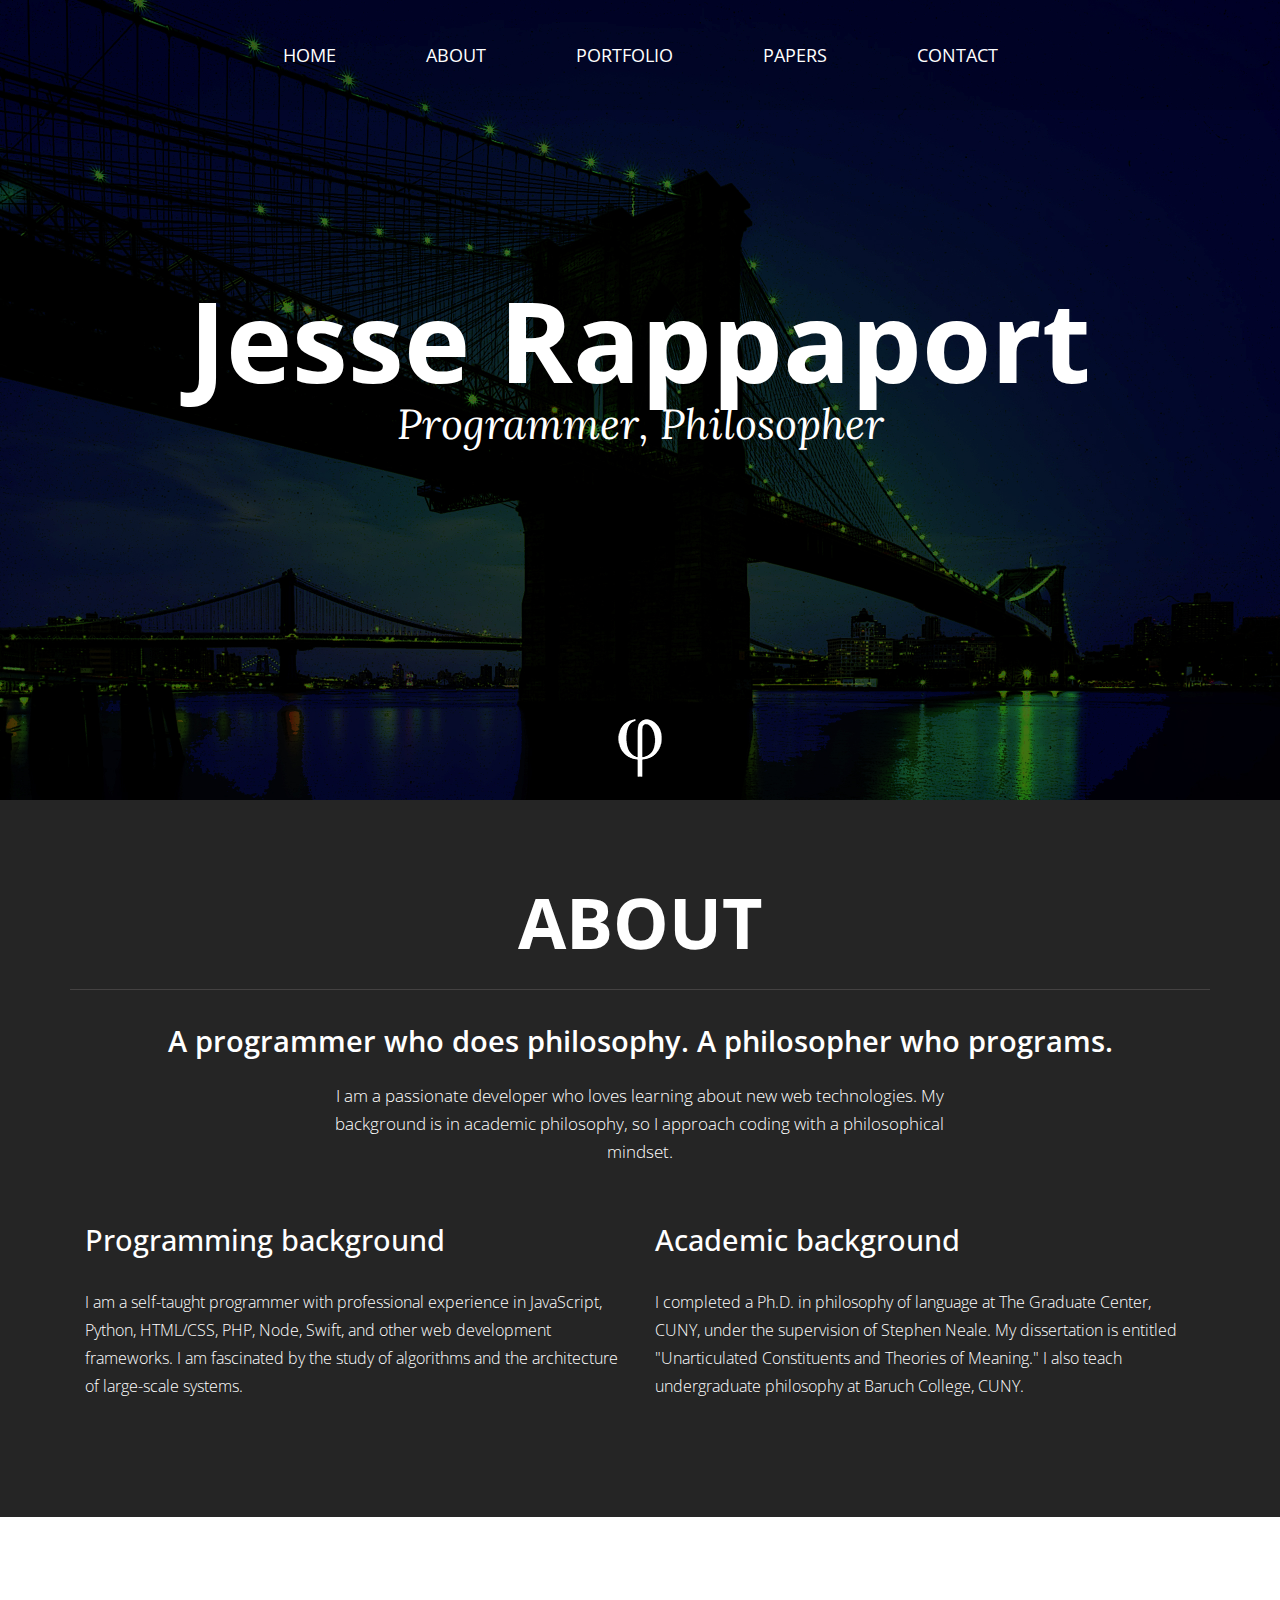
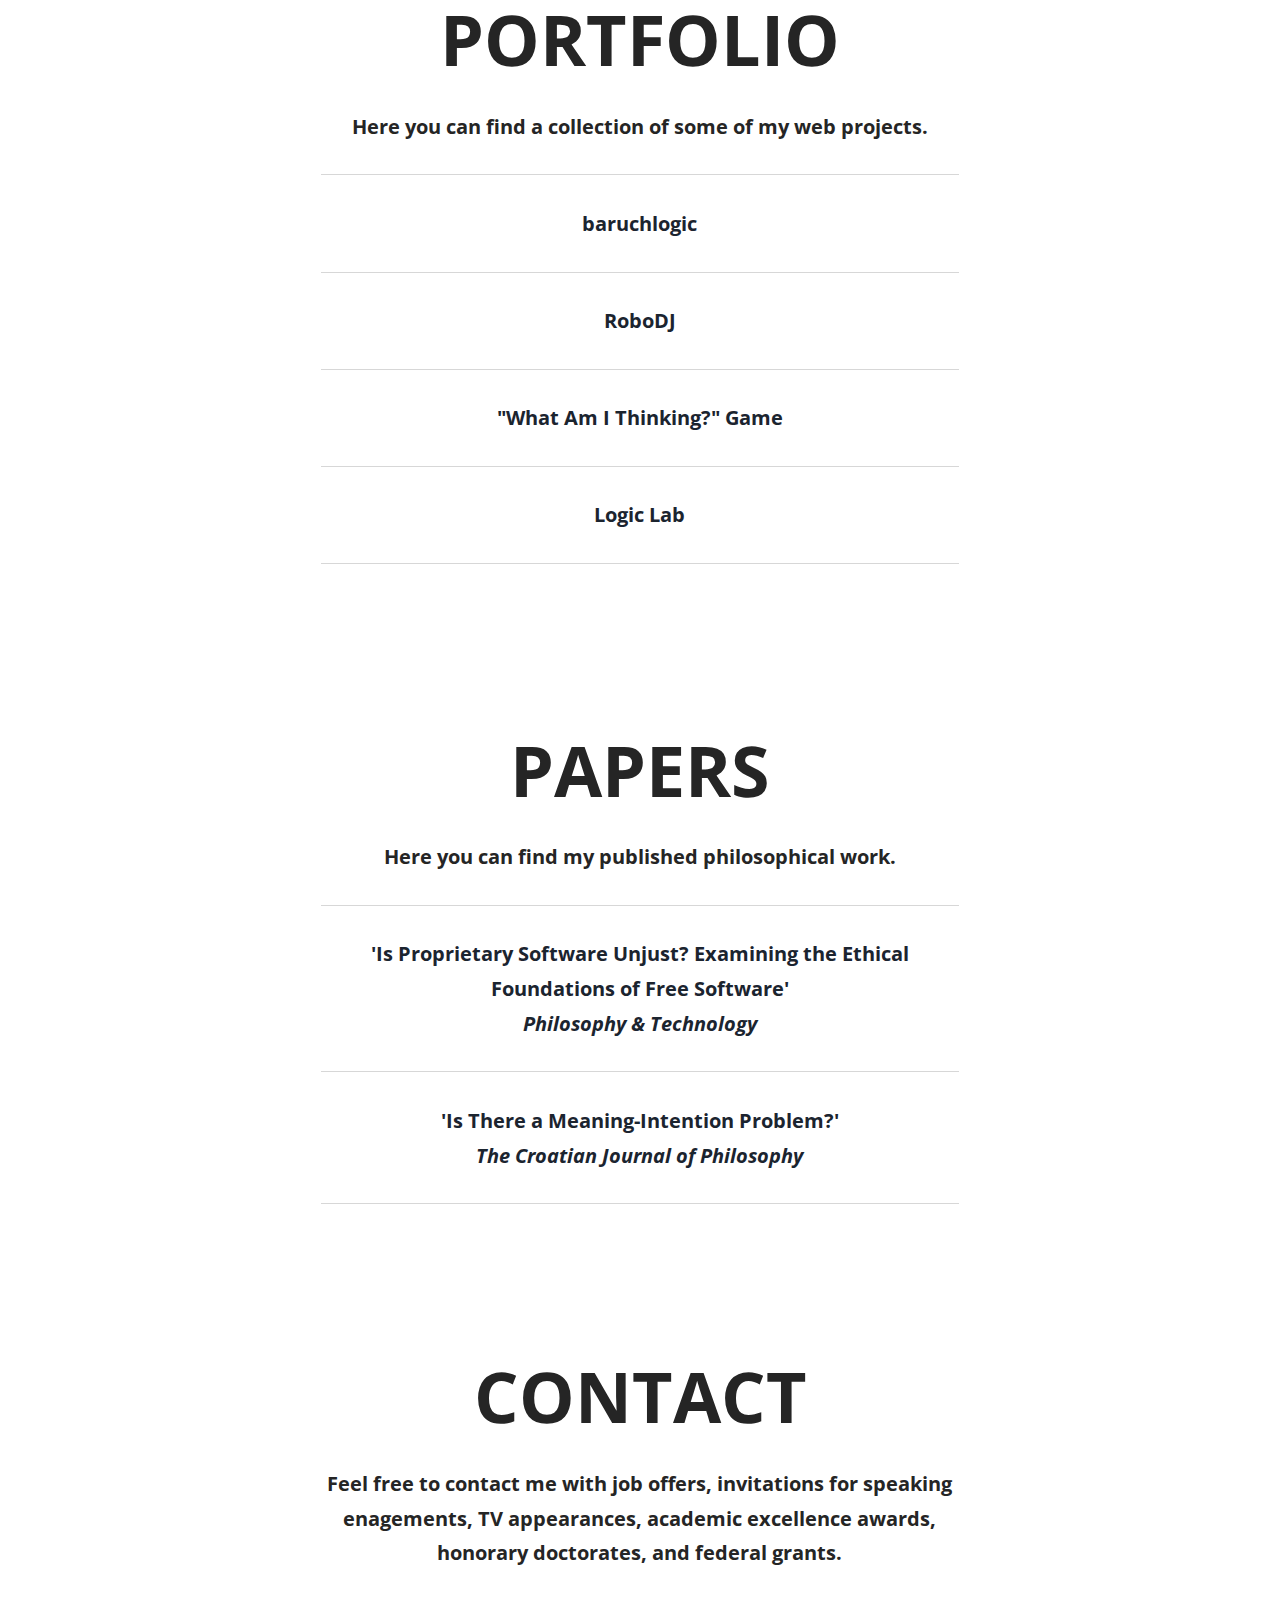
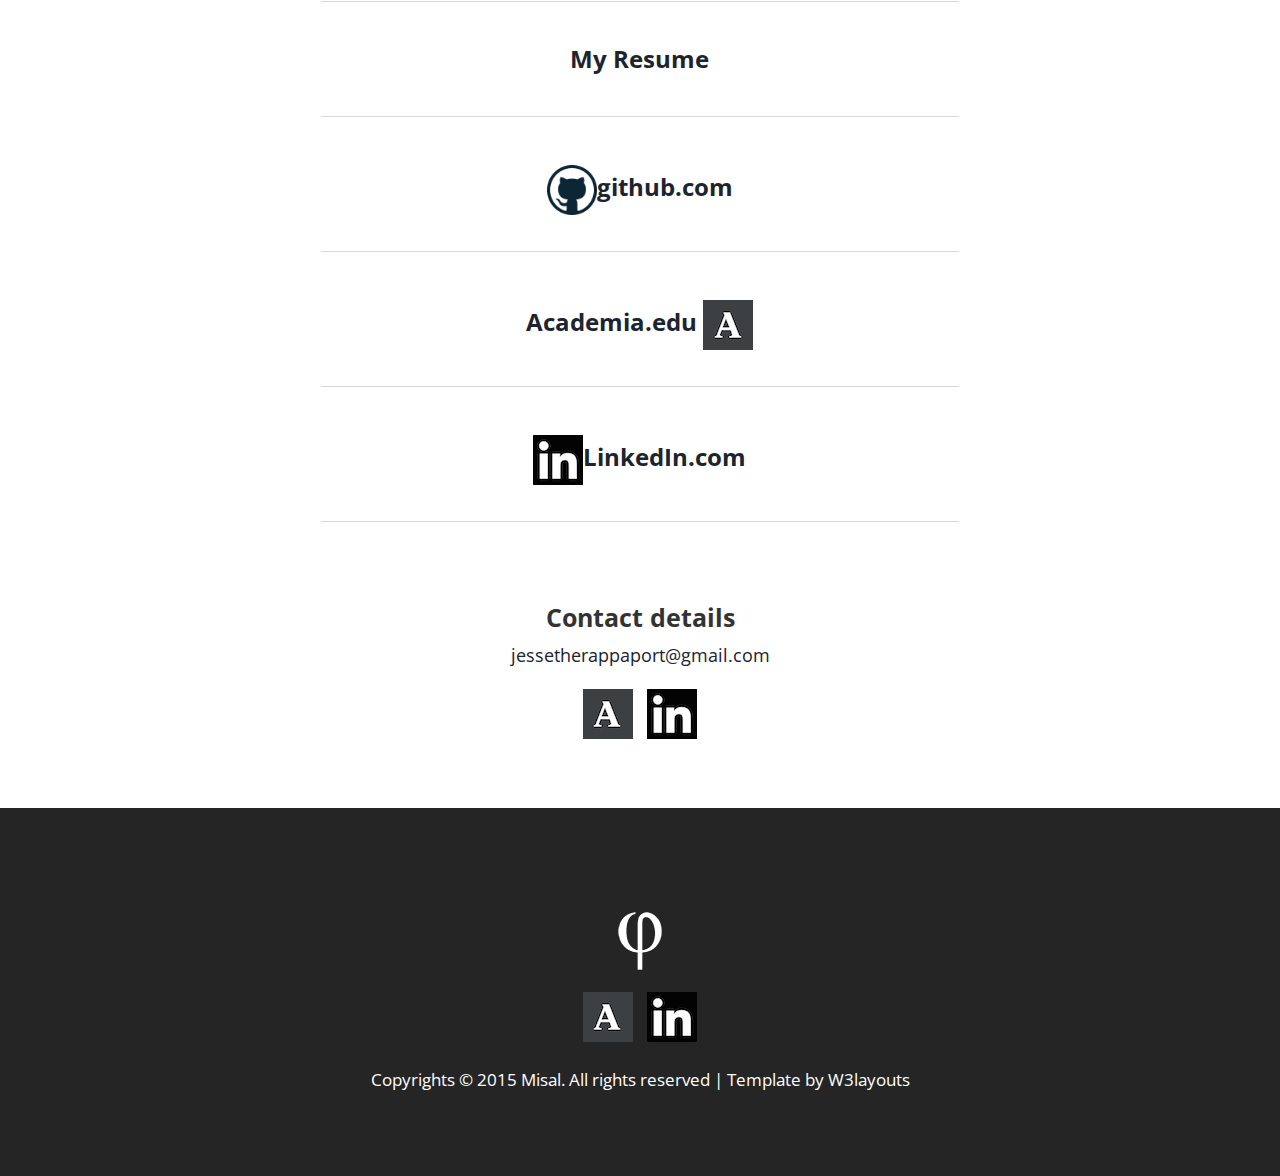
==== commit 2b050698: "Update resume" ====
--- a/index.html
+++ b/index.html
@@ -116,12 +116,12 @@
 		   <div class="about-grids">
 		   	<div class="col-md-6 about-grid">
 		   		<h4>Programming background</h4>
-		   		<p>I am a mostly self-taught programmer with experience in JavaScript, Python, HTML/CSS, PHP, Node, Swift, and other web development frameworks.
-					I am fascinated by the study of algorithms and the development of large-scale data systems.</p>
+		   		<p>I am a self-taught programmer with professional experience in JavaScript, Python, HTML/CSS, PHP, Node, Swift, and other web development frameworks.
+					I am fascinated by the study of algorithms and the architecture of large-scale systems.</p>
 		   	</div>
 		   	<div class="col-md-6 about-grid">
 		   		<h4>Academic background</h4>
-		   		<p>I graduated from Swarthmore College in 2009. I am currently completing my dissertation on the philosophy of language at The Graduate Center, CUNY, under the advisement of Stephen Neale. I teach undergraduate philosophy at Baruch College, CUNY.</p>
+		   		<p>I completed a Ph.D. in philosophy of language at The Graduate Center, CUNY, under the supervision of Stephen Neale. My dissertation is entitled "Unarticulated Constituents and Theories of Meaning." I also teach undergraduate philosophy at Baruch College, CUNY.</p>
 		   	</div>
 		   	<div class="clearfix"> </div>
 		   </div>
@@ -169,7 +169,7 @@
 				<h3>CONTACT</h3>
 				<p>Feel free to contact me with job offers, invitations for speaking enagements, TV appearances, academic excellence awards, honorary doctorates, and federal grants.</p>
 
-			<p class='pDiff'><a href='https://drive.google.com/open?id=1E-niAw2EFbFM9xFDKS0A7CYAXPVO8iQE'>My Resume</a></p>
+			<p class='pDiff'><a href='https://docs.google.com/document/d/1bsRLgipJhSgGjfFRddIWkycgUfb3ZAyBXJMCHH3QbEg/edit?usp=sharing'>My Resume</a></p>
 			<p class='pDiff'><a href="https://github.com/JesseRap"><img class="github-logo" src="images/github-logo.png"></a><a href='https://github.com/JesseRap'>github.com</a></p>
 			<p class='pDiff'><a href='https://gc-cuny.academia.edu/JesseRappaport'>Academia.edu</a> <a href="https://gc-cuny.academia.edu/JesseRappaport"><img src="images/academia-icon2.png"></a></p>
             <p class='pDiff'><a href="https://gc-cuny.academia.edu/JesseRappaport"><img src="images/linked-in-logo.png"></a><a href='https://www.linkedin.com/in/jesserappaport'>LinkedIn.com</a></p>
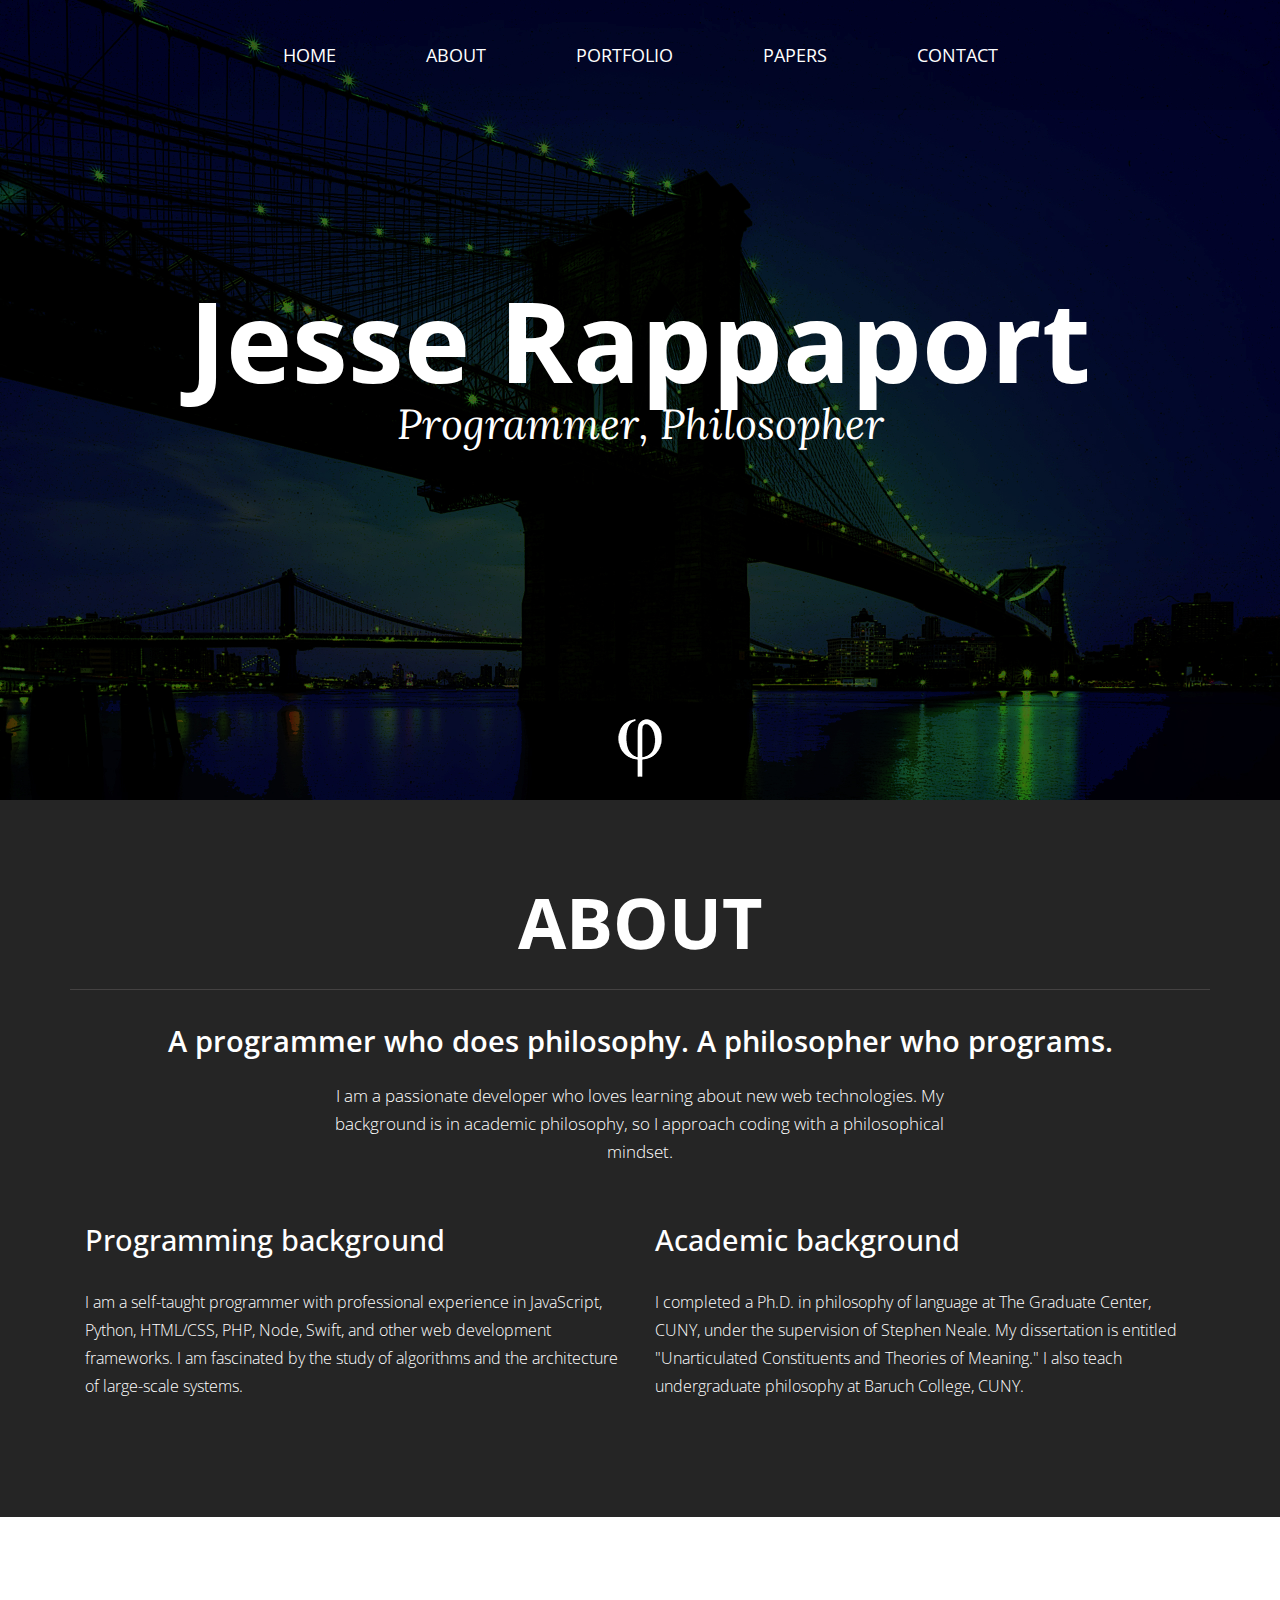
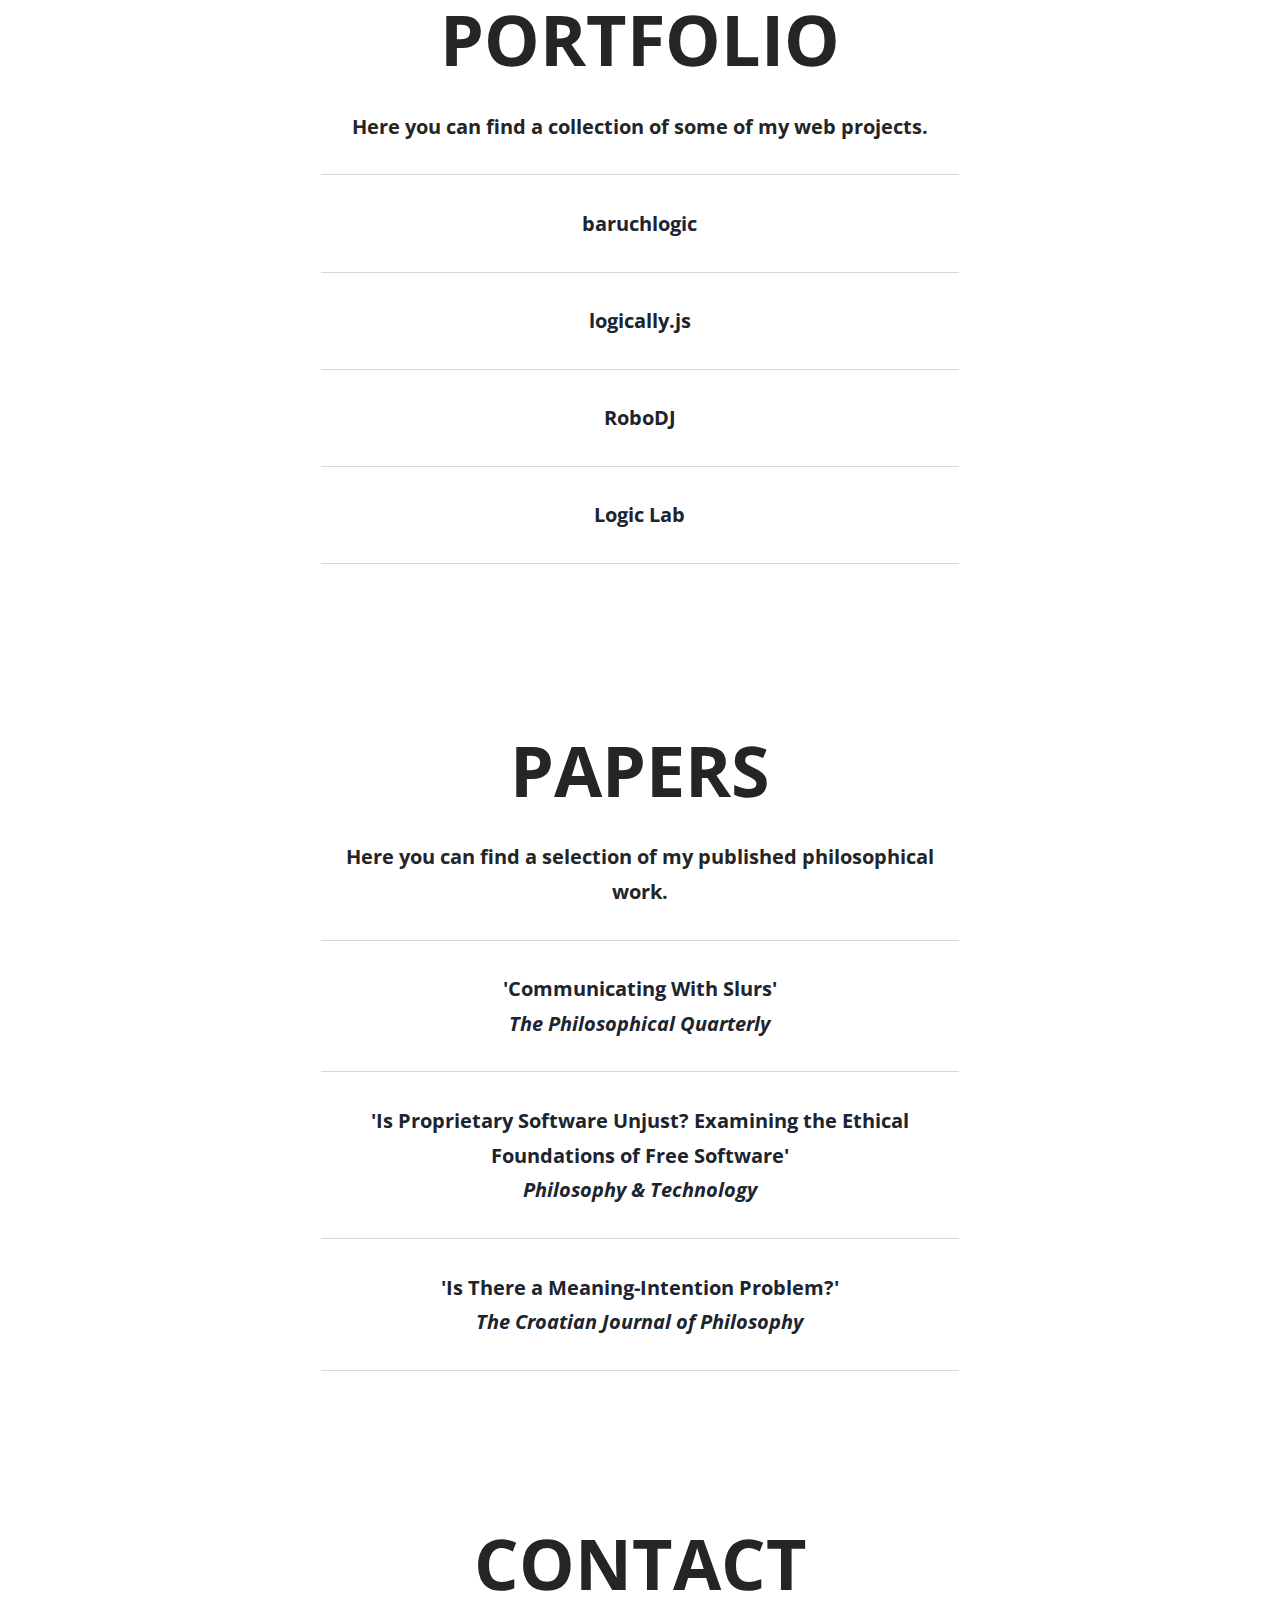
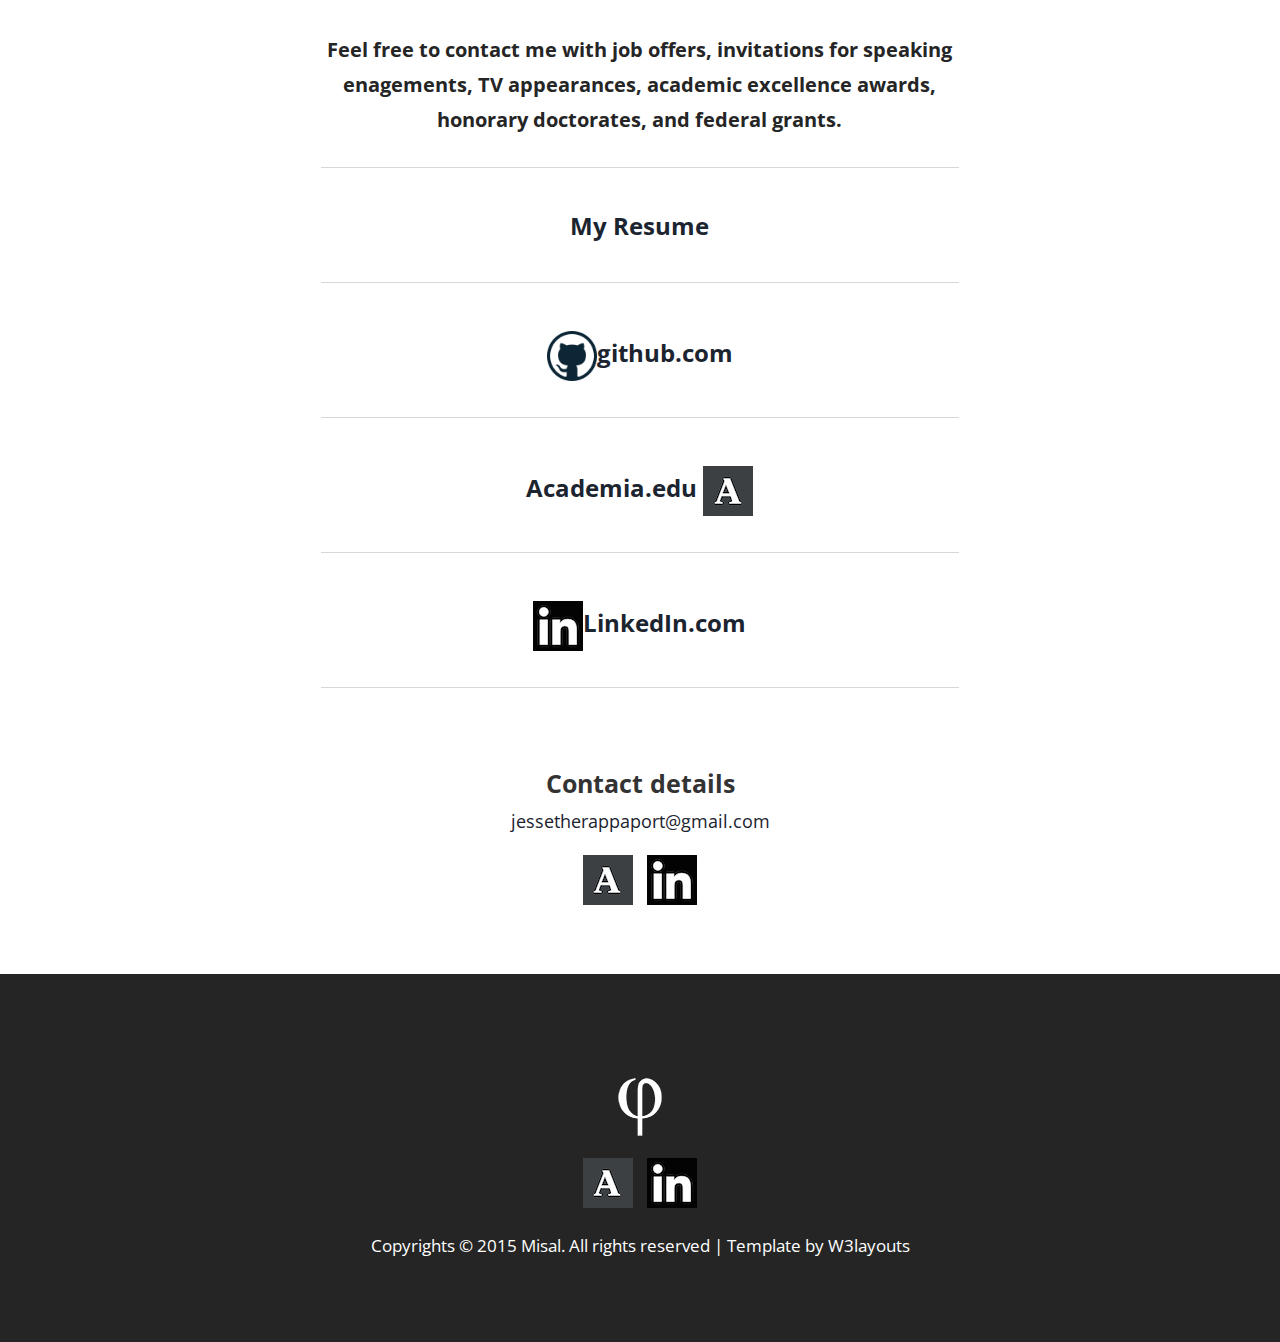
==== commit 2cfa5400: "Update portfolio" ====
--- a/index.html
+++ b/index.html
@@ -134,9 +134,10 @@
 		<div class="portfolio-info">
 				<h3>PORTFOLIO</h3>
 				<p>Here you can find a collection of some of my web projects.</p>
-                <p><a href="https://logic.baruchsites.com" class="hvr-bounce-to-right" target="_blank">baruchlogic</a></p>
+                <p><a href="https://baruchlogic.baruchsites.com" class="hvr-bounce-to-right" target="_blank">baruchlogic</a></p>
+		<p><a href="https://www.npmjs.com/package/logically" class="hvr-bounce-to-right" target="_blank">logically.js</a></p>
             <p><a href="https://gentle-bastion-34562.herokuapp.com/" class="hvr-bounce-to-right" target="_blank">RoboDJ</a></p>
-	<p><a href="https://www.what-am-i-thinking.com" class="hvr-bounce-to-right" target="_blank">"What Am I Thinking?" Game</a></p>
+	<!-- <p><a href="https://www.what-am-i-thinking.com" class="hvr-bounce-to-right" target="_blank">"What Am I Thinking?" Game</a></p> -->
 	<p><a href="http://jesserap.github.io/Logic-Lab/" class="hvr-bounce-to-right" target="_blank">Logic Lab</a></p>
 		 </div>
     </div>
@@ -149,12 +150,15 @@
 	<div class="container">
 		<div class="portfolio-info">
 				<h3>PAPERS</h3>
-				<p>Here you can find my published philosophical work.</p>
+				<p>Here you can find a selection of my published philosophical work.</p>
+			
+	<p><a href="https://doi.org/10.1093/pq/pqz022" class="hvr-bounce-to-right" target="_blank">'Communicating With Slurs'<br/>
+              <i>The Philosophical Quarterly</i></a></p>
 
             <p><a href="https://link.springer.com/article/10.1007%2Fs13347-017-0294-y" class="hvr-bounce-to-right" target="_blank">'Is Proprietary Software Unjust? Examining the Ethical Foundations of Free Software'<br/>
               <i>Philosophy & Technology</i></a></p>
 
-            <p><a href="https://www.pdcnet.org/pdc/bvdb.nsf/purchase?openform&fp=croatjphil&id=croatjphil_2017_0017_0003_0383_0397" class="hvr-bounce-to-right" target="_blank">'Is There a Meaning-Intention Problem?' <br/>
+            <p><a href="https://www.pdcnet.org/pdc/bvdb.nsf/purchase?openform&fp=croatjphil&id=croatjphil_2017_0017_0003_0383_0397" class="hvr-bounce-to-right" target="_blank">'Is There a Meaning-Intention Problem?'<br/>
               <i>The Croatian Journal of Philosophy</i></a></p>
 
 		 </div>
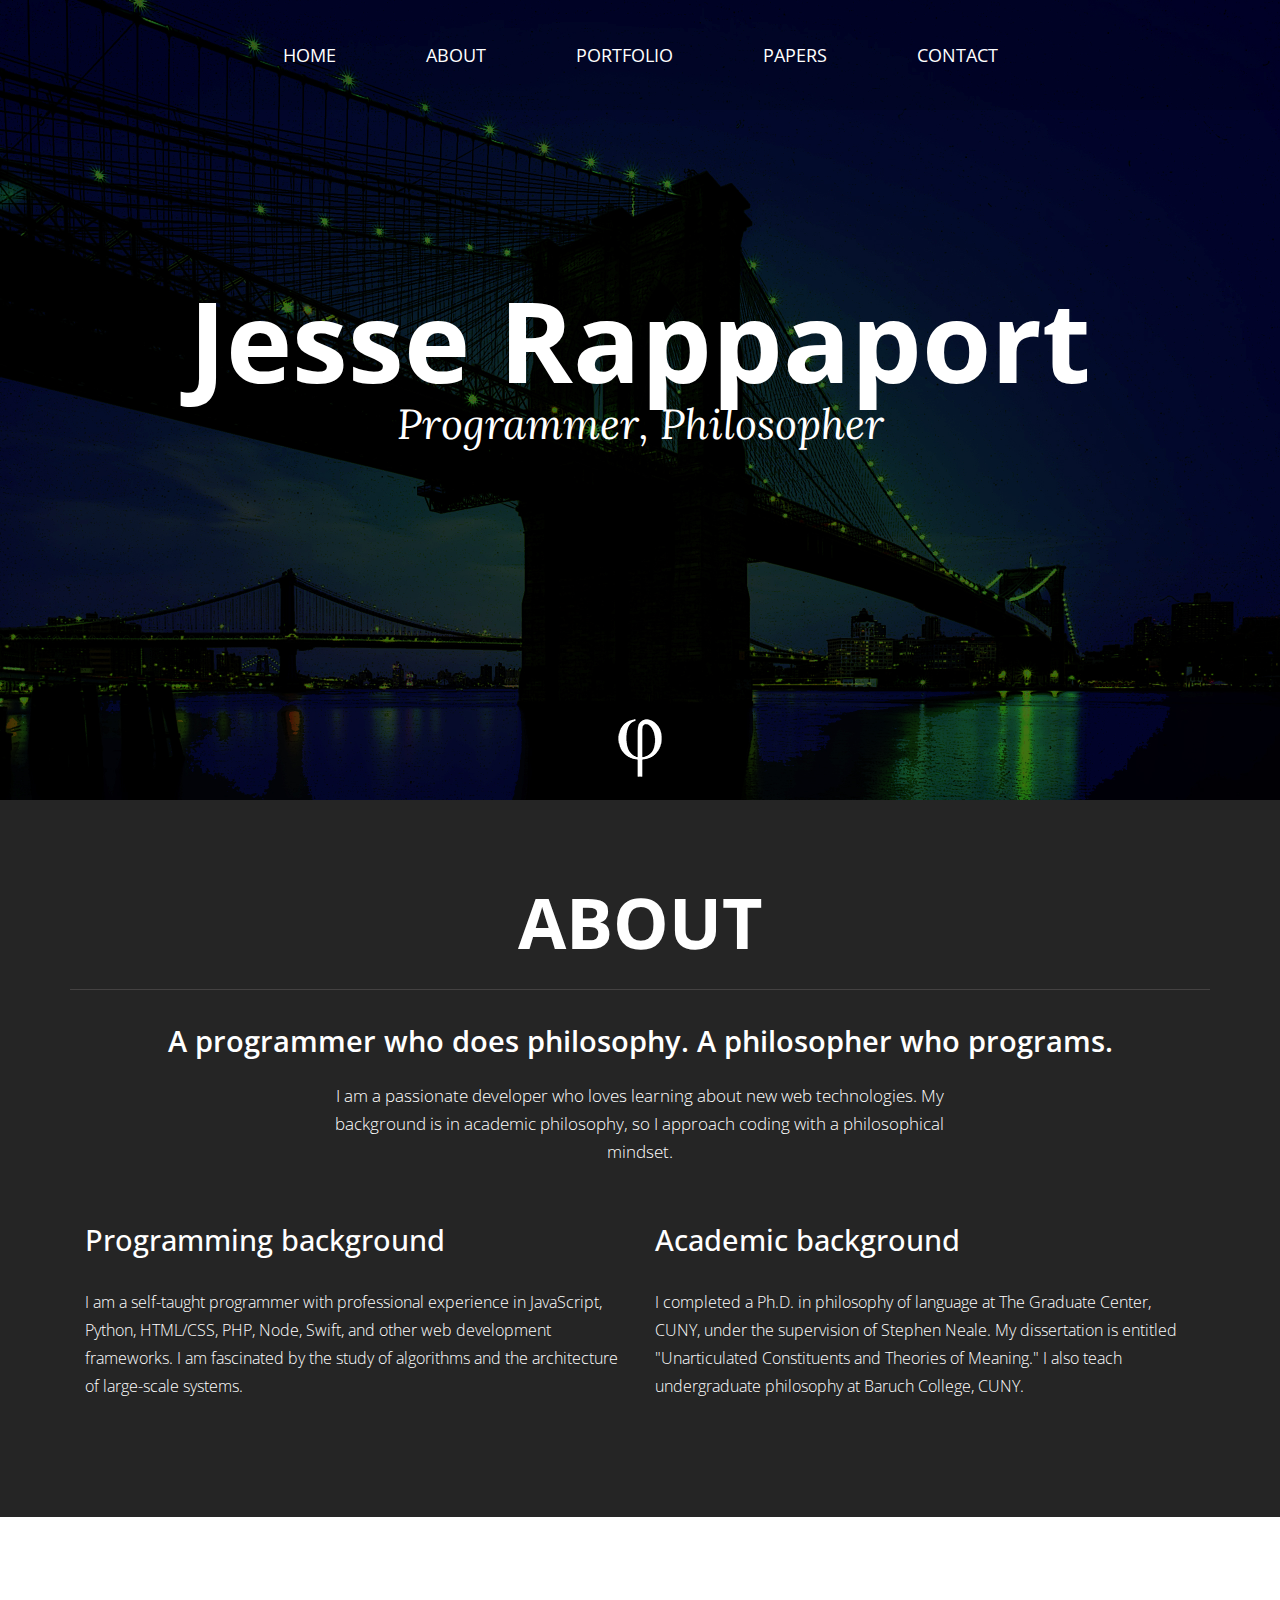
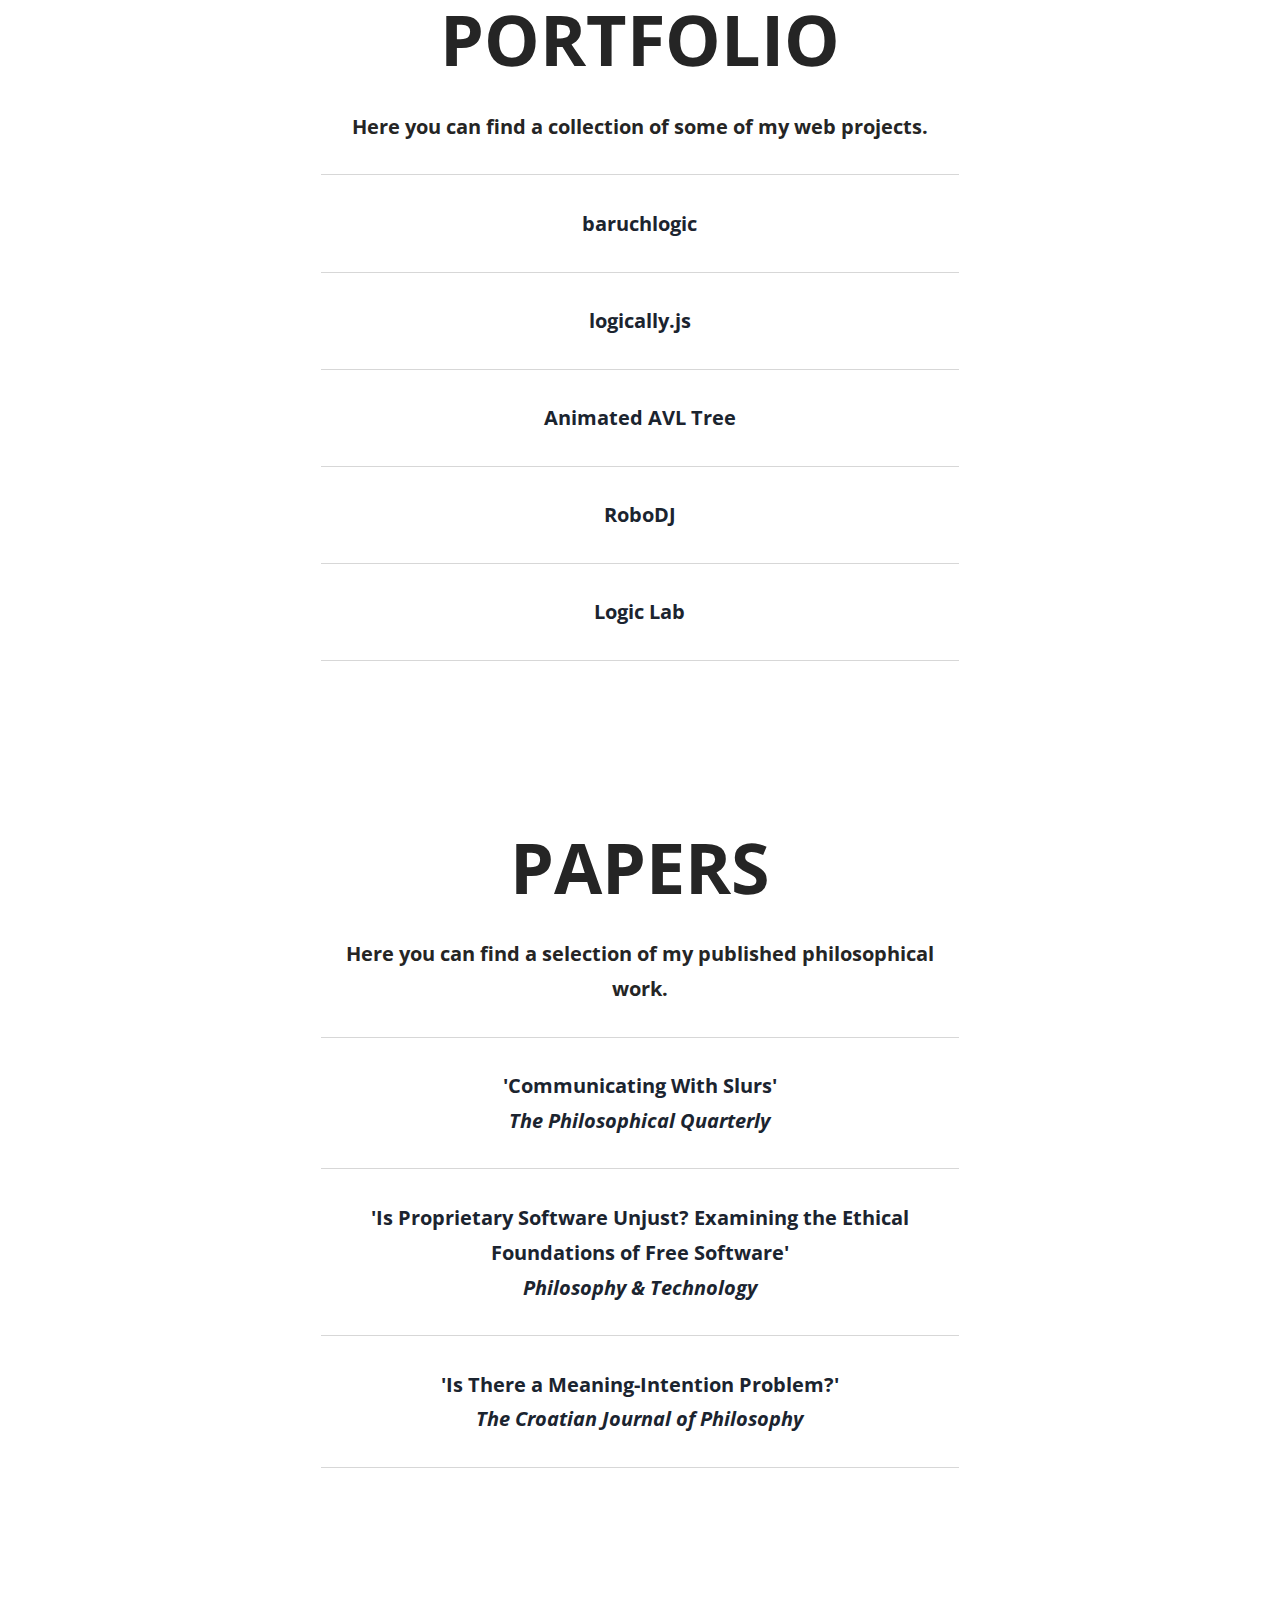
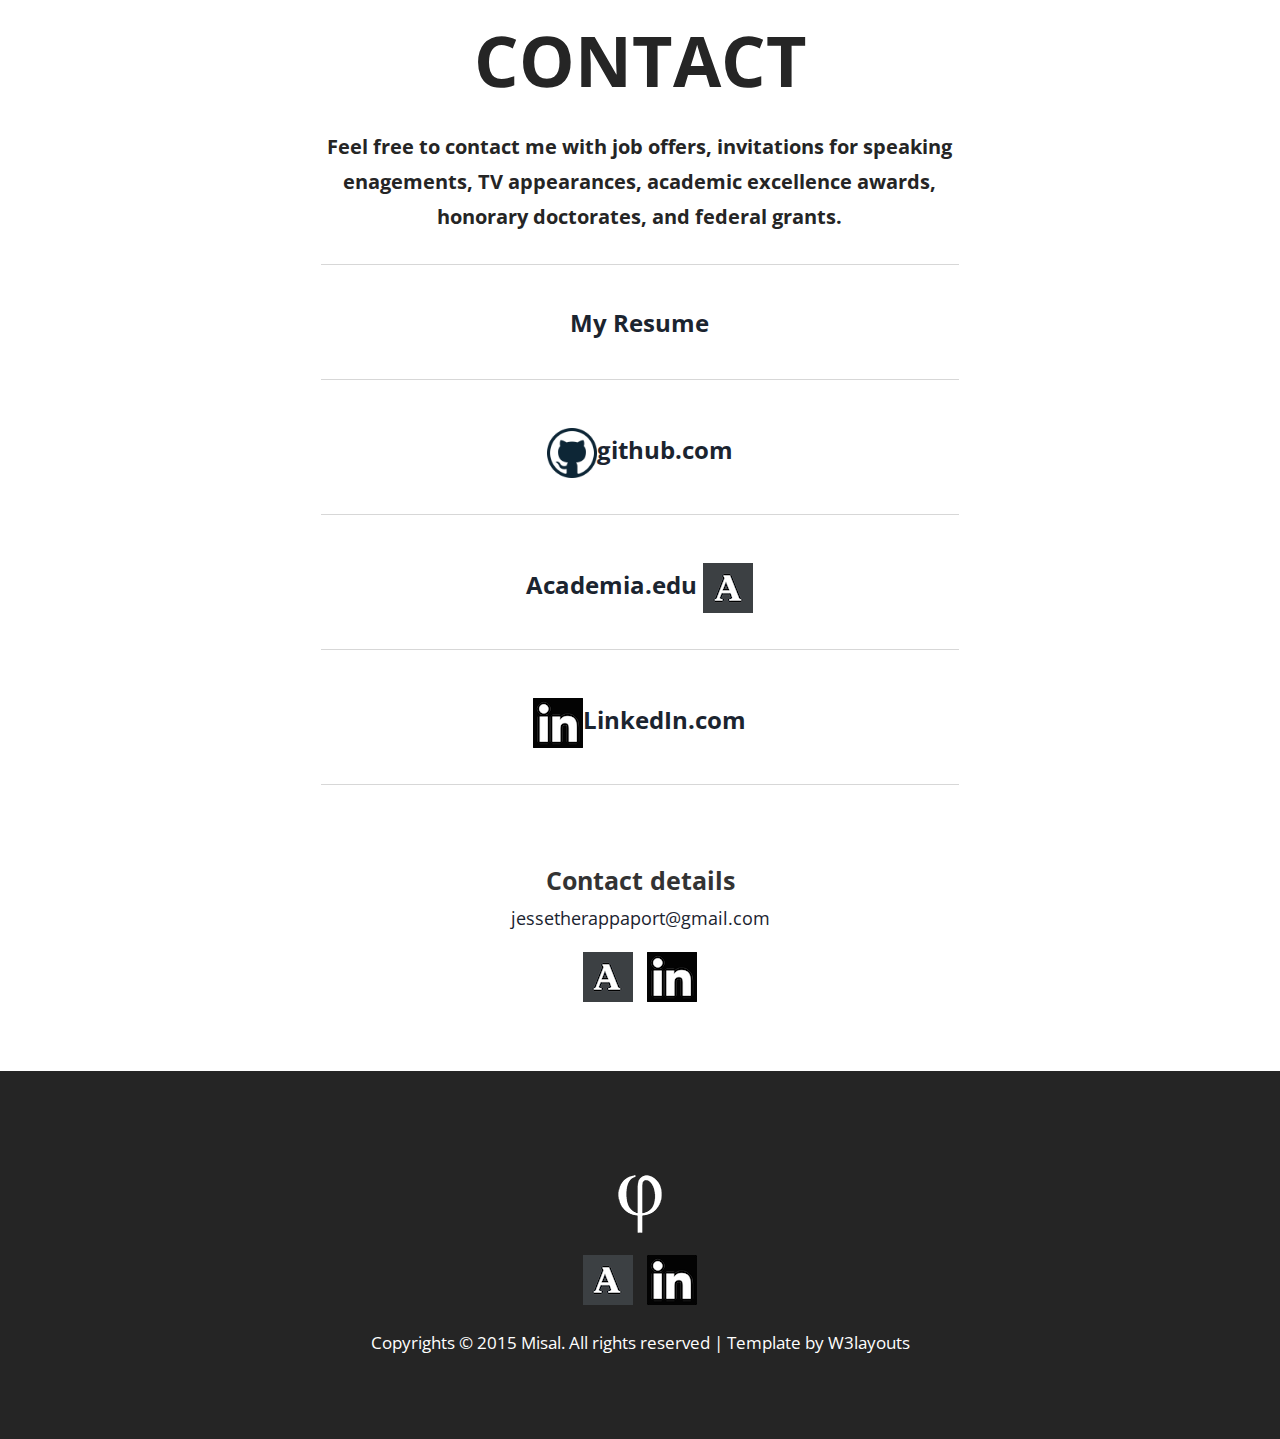
==== commit 7a8c9599: "Add link to avl tree" ====
--- a/index.html
+++ b/index.html
@@ -136,6 +136,7 @@
 				<p>Here you can find a collection of some of my web projects.</p>
                 <p><a href="https://baruchlogic.baruchsites.com" class="hvr-bounce-to-right" target="_blank">baruchlogic</a></p>
 		<p><a href="https://www.npmjs.com/package/logically" class="hvr-bounce-to-right" target="_blank">logically.js</a></p>
+		<p><a href="https://jesse-dev.com/AVLTreeBuild/" class="hvr-bounce-to-right" target="_blank">Animated AVL Tree</a></p>
             <p><a href="https://gentle-bastion-34562.herokuapp.com/" class="hvr-bounce-to-right" target="_blank">RoboDJ</a></p>
 	<!-- <p><a href="https://www.what-am-i-thinking.com" class="hvr-bounce-to-right" target="_blank">"What Am I Thinking?" Game</a></p> -->
 	<p><a href="http://jesserap.github.io/Logic-Lab/" class="hvr-bounce-to-right" target="_blank">Logic Lab</a></p>
@@ -151,7 +152,7 @@
 		<div class="portfolio-info">
 				<h3>PAPERS</h3>
 				<p>Here you can find a selection of my published philosophical work.</p>
-			
+
 	<p><a href="https://doi.org/10.1093/pq/pqz022" class="hvr-bounce-to-right" target="_blank">'Communicating With Slurs'<br/>
               <i>The Philosophical Quarterly</i></a></p>
 
